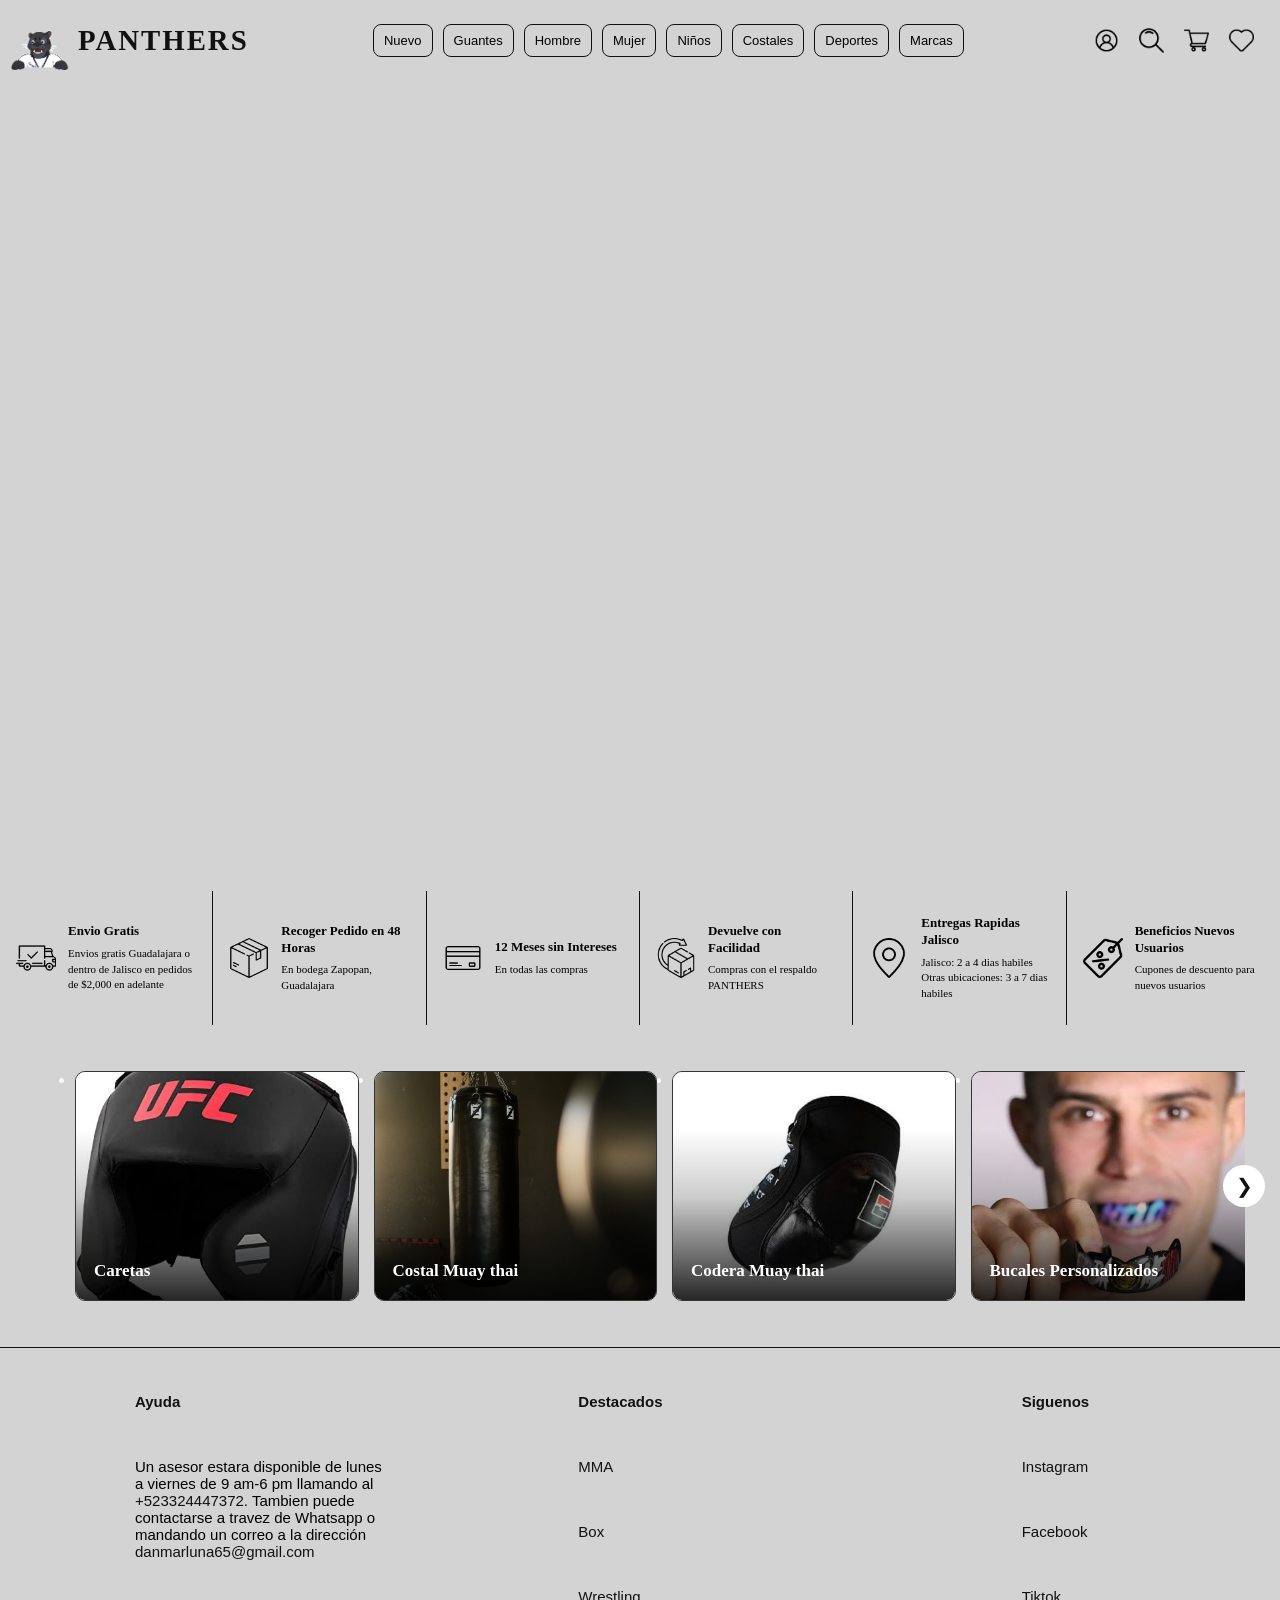
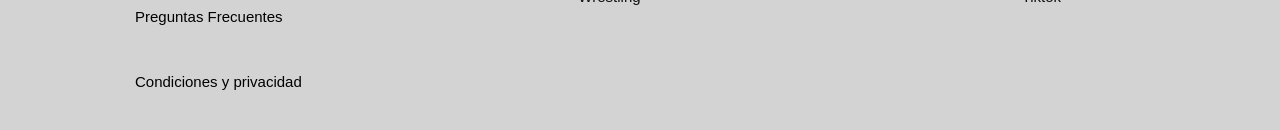
==== Pagina_productos_mma/html/index.html @ 8b755ffd "Una pagina ya construida, donde se promocionan productos de artes marciales mixtas, hasta el momento" ====
<!DOCTYPE html>
<html lang="es">
<head>
    <meta charset="UTF-8">
    <meta name="viewport" content="width=device-width, initial-scale=1.0">
    <title>PANTHERS</title>
    <link rel="stylesheet" href="../css/global.css">
    <link rel="icon" type="image/png" href="../assets/iconos/pantera.png">
    <script src="../script/app.js" defer></script>
    <script src="../script/productos.js" defer></script>
</head>
<body>
    <!--==Header==-->
    <header class="header">
        <nav class="navbar">
            <div class="navbar_principal">
                <img class="navbar_logo" src="../assets/iconos/icon-pantera.png" alt="Panteras" width="60px" height="60px">
                <a href="index.html" class="navbar_titulo">
                    PANTHERS
                </a>
            </div>
            <div class="navbar_categorias">
                <button class="navbar_categoria">
                    Nuevo
                </button>
                <button class="navbar_categoria">
                    Guantes
                </button>
                <button class="navbar_categoria">
                    Hombre
                </button>
                <button class="navbar_categoria">
                    Mujer
                </button>
                <button class="navbar_categoria">
                    Niños
                </button>
                <button class="navbar_categoria">
                    Costales
                </button>
                <button class="navbar_categoria">
                    Deportes
                </button>
                <button class="navbar_categoria">
                    Marcas
                </button>
            </div>
            <div class="navbar_derecha">
                <button class="navbar_button">
                    <img src="../assets/iconos/avatar.png" alt="cuenta" width="30px" height="30px">
                </button>
                <button class="navbar_button">
                    <img src="../assets/iconos/buscar.png" alt="buscar" width="30px" height="30px">
                </button>
                <button class="navbar_button">
                    <img src="../assets/iconos/carrito-de-compras.png" alt="carrito" width="30px" height="30px">
                </button>
                <button class="navbar_button">
                    <img src="../assets/iconos/favorito.png" alt="favorito" width="30px" height="30px">
                </button>
            </div>
        </nav>
    </header>
    <!--==Main==-->
    <main>
        <div class="hero">
            <video autoplay loop muted playsinline width="100%" class="hero_video">
            <source src="../assets/videos/inicio.mp4" type="video/mp4">
            Tu navegador no soporta el video
            </video>
        </div>
        <section class="barra_beneficios">
            <ul class="lista_beneficios">
                <li class="beneficio">
                    <img class="beneficio_icono" src="../assets/iconos/enviado.png" alt="Envio gratis" width="40px" height="40px">
                    <div>
                        <h3>
                            Envio Gratis
                        </h3>
                        <p>
                            Envios gratis Guadalajara o dentro de Jalisco en pedidos de $2,000 en adelante
                        </p>
                    </div>
                </li>
                <li class="beneficio">
                    <img class="beneficio_icono" src="../assets/iconos/caja.png" alt="Recoger" width="40px" height="40px">
                    <div>
                        <h3>
                            Recoger Pedido en 48 Horas
                        </h3>
                        <p>
                            En bodega Zapopan, Guadalajara
                        </p>
                    </div>
                </li>
                <li class="beneficio">
                    <img class="beneficio_icono" src="../assets/iconos/tarjeta-de-credito.png" alt="Meses sin intereses" width="40px" height="40px">
                    <div>
                        <h3>
                            12 Meses sin Intereses
                        </h3>
                        <p>
                            En todas las compras
                        </p>
                    </div>
                </li>
                <li class="beneficio">
                    <img class="beneficio_icono" src="../assets/iconos/devolver.png" alt="Devolver" width="40px" height="40px">
                    <div>
                        <h3>
                            Devuelve con Facilidad
                        </h3>
                        <p>
                            Compras con el respaldo PANTHERS
                        </p>
                    </div>
                </li>
                <li class="beneficio">
                    <img class="beneficio_icono" src="../assets/iconos/ubicacion.png" alt="Entregas en mexico" width="40px" height="40px">
                    <div>
                        <h3>
                            Entregas Rapidas Jalisco
                        </h3>
                        <p>
                            Jalisco: 2 a 4 dias habiles
                            <br>
                            Otras ubicaciones: 3 a 7 dias habiles
                        </p>
                    </div>
                </li>
                <li class="beneficio">
                    <img class="beneficio_icono" src="../assets/iconos/etiqueta.png" alt="Entregas en mexico" width="40px" height="40px">
                    <div>
                        <h3>
                            Beneficios Nuevos Usuarios
                        </h3>
                        <p>
                            Cupones de descuento para nuevos usuarios
                        </p>
                    </div>
                </li>
            </ul>
        </section>
        <section class="seccion_categorias">
            <div class="contenedor_categorias">
                <button
                class="flecha_carrusel flecha_izquierda"
                id="flechaIzquierda"
                aria-label="Ver categorías anteriores"
                type="button">
                &#10094;
                </button>
                <ul class="categorias" id="carruselCategorias">
                    <li class="categoria">
                        <a href="../html/productos.html?categoria=careta" class="tarjeta_categoria">
                            <img src="../assets/imagenes/careta-box.jpeg" alt="Caretas">
                            <div class="categoria_contenido">
                                <h4>Caretas</h4>
                            </div>
                            <span class="flecha_categoria">-></span>
                        </a>
                    </li>
                    <li class="categoria">
                        <a href="../html/productos.html?categoria=costal" class="tarjeta_categoria">
                            <img src="../assets/imagenes/costal-presentacion.jpg" alt="Costal Pesado">
                            <div class="categoria_contenido">
                                <h4>Costal Muay thai</h4>
                            </div>
                            <span class="flecha_categoria">-></span>
                        </a>
                    </li>
                    <li class="categoria">
                        <a href="../html/productos.html?categoria=muay_thai" class="tarjeta_categoria">
                            <img src="../assets/imagenes/codera-thai.jpeg" alt="Codera">
                            <div class="categoria_contenido">
                                <h4>Codera Muay thai</h4>
                            </div>
                            <span class="flecha_categoria">-></span>
                        </a>
                    </li>
                    <li class="categoria">
                        <a href="../html/productos.html?categoria=bucal" class="tarjeta_categoria">
                            <img src="../assets/imagenes/bucal-perso.jpeg" alt="Bucales">
                            <div class="categoria_contenido">
                                <h4>Bucales Personalizados</h4>
                            </div>
                            <span class="flecha_categoria">-></span>
                        </a>
                    </li>
                    <li class="categoria">
                        <a href="../html/productos.html?categoria=costal" class="tarjeta_categoria">
                            <img src="../assets/imagenes/costal-gota.jpeg" alt="Costal Box">
                            <div class="categoria_contenido">
                                <h4>Costal Boxeo</h4>
                            </div>
                            <span class="flecha_categoria">-></span>
                        </a>
                    </li>
                    <li class="categoria">
                        <a href="../html/productos.html?categoria=espinilleras" class="tarjeta_categoria">
                            <img src="../assets/imagenes/espinillera-mma.jpeg" alt="Espinillera mma">
                            <div class="categoria_contenido">
                                <h4>Espinilleras MMA</h4>
                            </div>
                            <span class="flecha_categoria">-></span>
                        </a>
                    </li>
                    <li class="categoria">
                        <a href="../html/productos.html?categoria=guante_mma" class="tarjeta_categoria">
                            <img src="../assets/imagenes/guante-mma.jpeg" alt="Guante mma Sparring">
                            <div class="categoria_contenido">
                                <h4>Guantes MMA Sparring</h4>
                            </div>
                            <span class="flecha_categoria">-></span>
                        </a>
                    </li>
                    <li class="categoria">
                        <a href="../html/productos.html?categoria=wrestling" class="tarjeta_categoria">
                            <img src="../assets/imagenes/muñeco-lucha.jpeg" alt="Muñeco wrestling">
                            <div class="categoria_contenido">
                                <h4>Wrestling</h4>
                            </div>
                            <span class="flecha_categoria">-></span>
                        </a>
                    </li>
                    <li class="categoria">
                        <a href="../html/productos.html?categoria=guante_box" class="tarjeta_categoria">
                            <img src="../assets/imagenes/guante-box.jpeg" alt="Guante Kickboxing">
                            <div class="categoria_contenido">
                                <h4>Guante Boxeo</h4>
                            </div>
                            <span class="flecha_categoria">-></span>
                        </a>
                    </li>
                    <li class="categoria">
                        <a href="../html/productos.html?categoria=espinilleras" class="tarjeta_categoria">
                            <img src="../assets/imagenes/espinillera-thai.jpeg" alt="Espinillera Muay thai">
                            <div class="categoria_contenido">
                                <h4>Espinillera Muay thai</h4>
                            </div>
                            <span class="flecha_categoria">-></span>
                        </a>
                    </li>
                </ul>
                <button
                class="flecha_carrusel flecha_derecha"
                id="flechaDerecha"
                aria-label="Ver siguientes categorías"
                type="button">
                &#10095;
                </button>
            </div>
        </section>
    </main>
    <footer>
        <div class="footer">
            <div class="footer__columna">
            <h4>Ayuda</h4>
                <p>
                    Un asesor estara disponible de lunes a viernes de 9 am-6 pm llamando al
                    <a href="https://wa.me/+523324447372" target="_blank">+523324447372.</a> Tambien puede contactarse a travez de Whatsapp o mandando un correo a la dirección
                    <a href="mailto:danmarluna65@gmail.com" target="_blank">danmarluna65@gmail.com</a>
                </p>
                <p>
                    Preguntas Frecuentes
                </p>
                <p>
                    Condiciones y privacidad
                </p>
            </div>
            <div class="footer__columna">
            <h4>Destacados</h4>
                <p>
                    <a href="productos.html">
                    MMA
                    </a>
                </p>
                <p>
                    <a href="productos.html">
                    Box
                    </a>
                </p>
                <p>
                    <a href="productos.html">
                    Wrestling
                    </a>
                </p>
            </div>
            <div class="footer__columna">
            <h4>Siguenos</h4>
                <p>
                    <a href="#">
                    Instagram
                    </a>
                </p>
                <p>
                    <a href="#">
                    Facebook
                    </a>
                </p>
                <p>
                    <a href="#">
                    Tiktok
                    </a>
                </p>
            </div>
        </div>
    </footer>
</body>
</html>
---- Pagina_productos_mma/css/global.css ----
@import url(footer.css);
@import url(hero.css);
@import url(navbar.css);
@import url(productos.css);
@import url(variables.css);
@import url(styles.css);
@import url(responsive.css);
@import url(catalago.css);
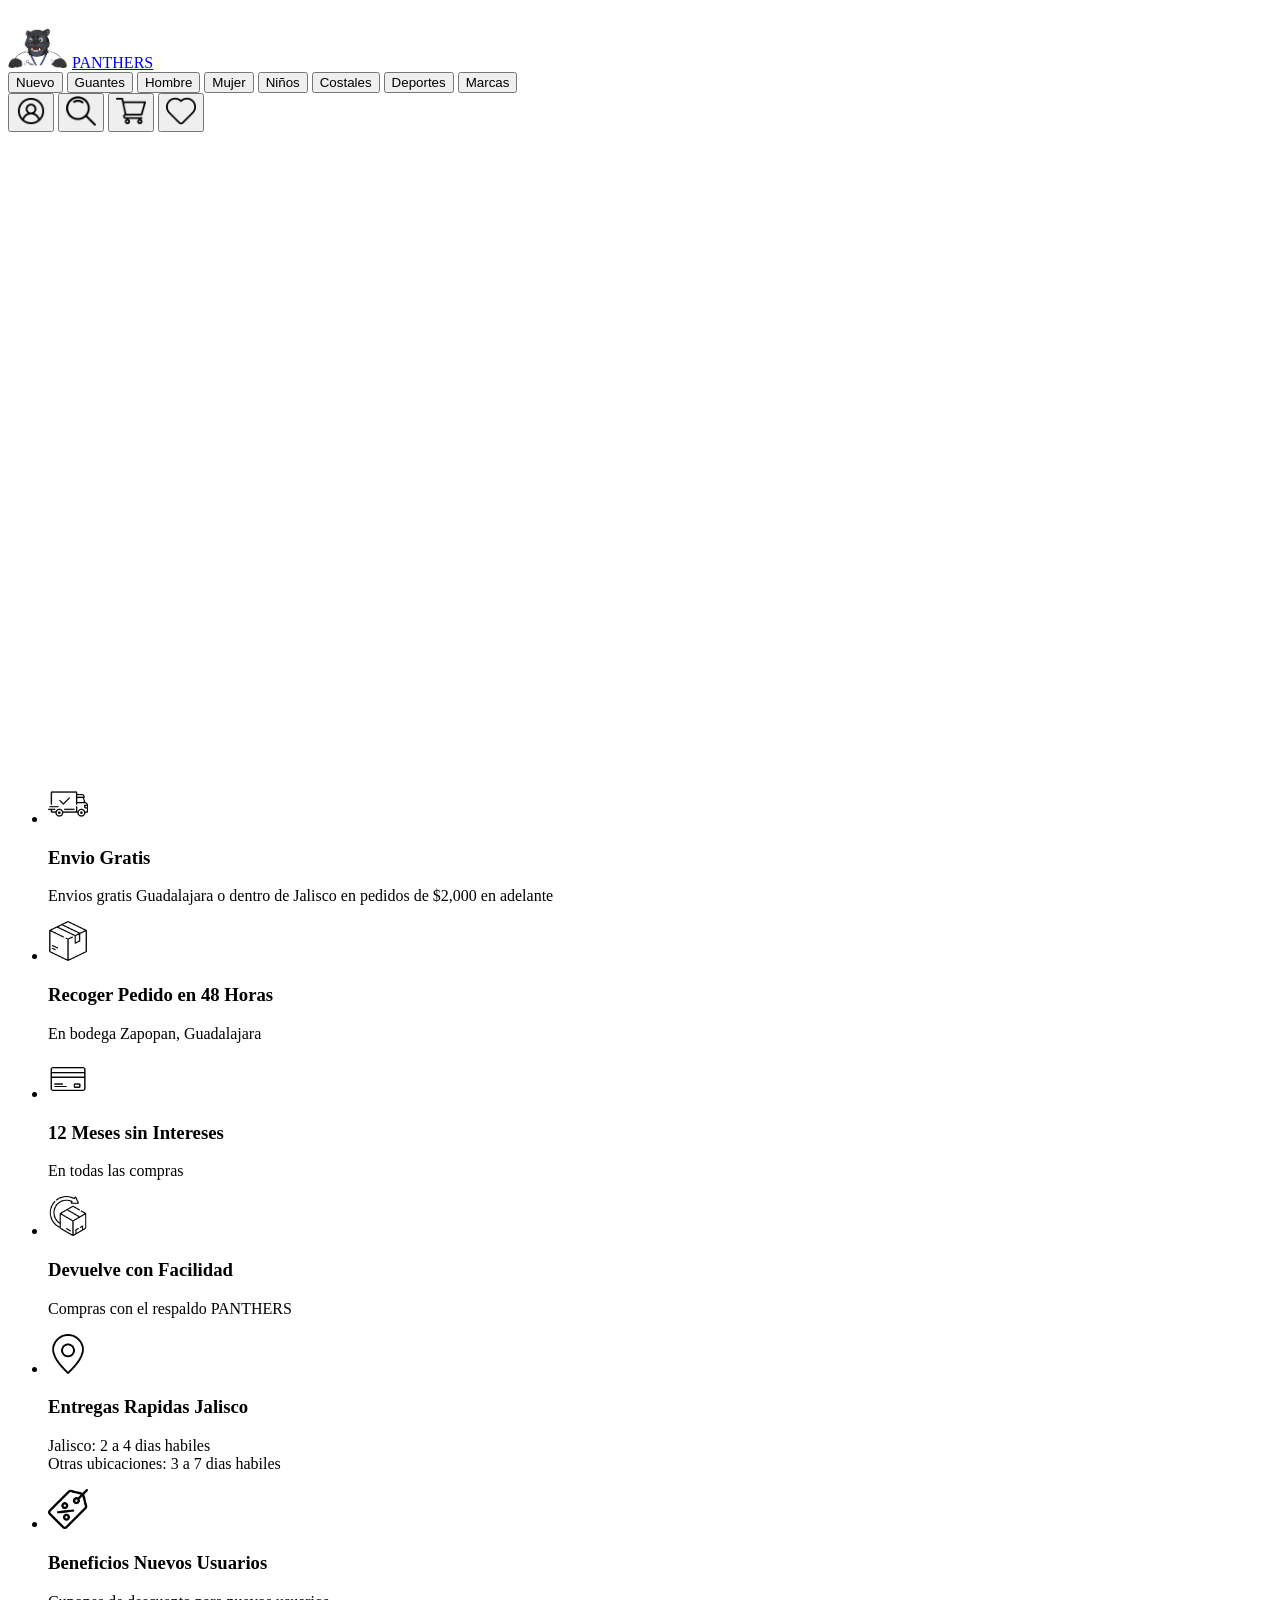
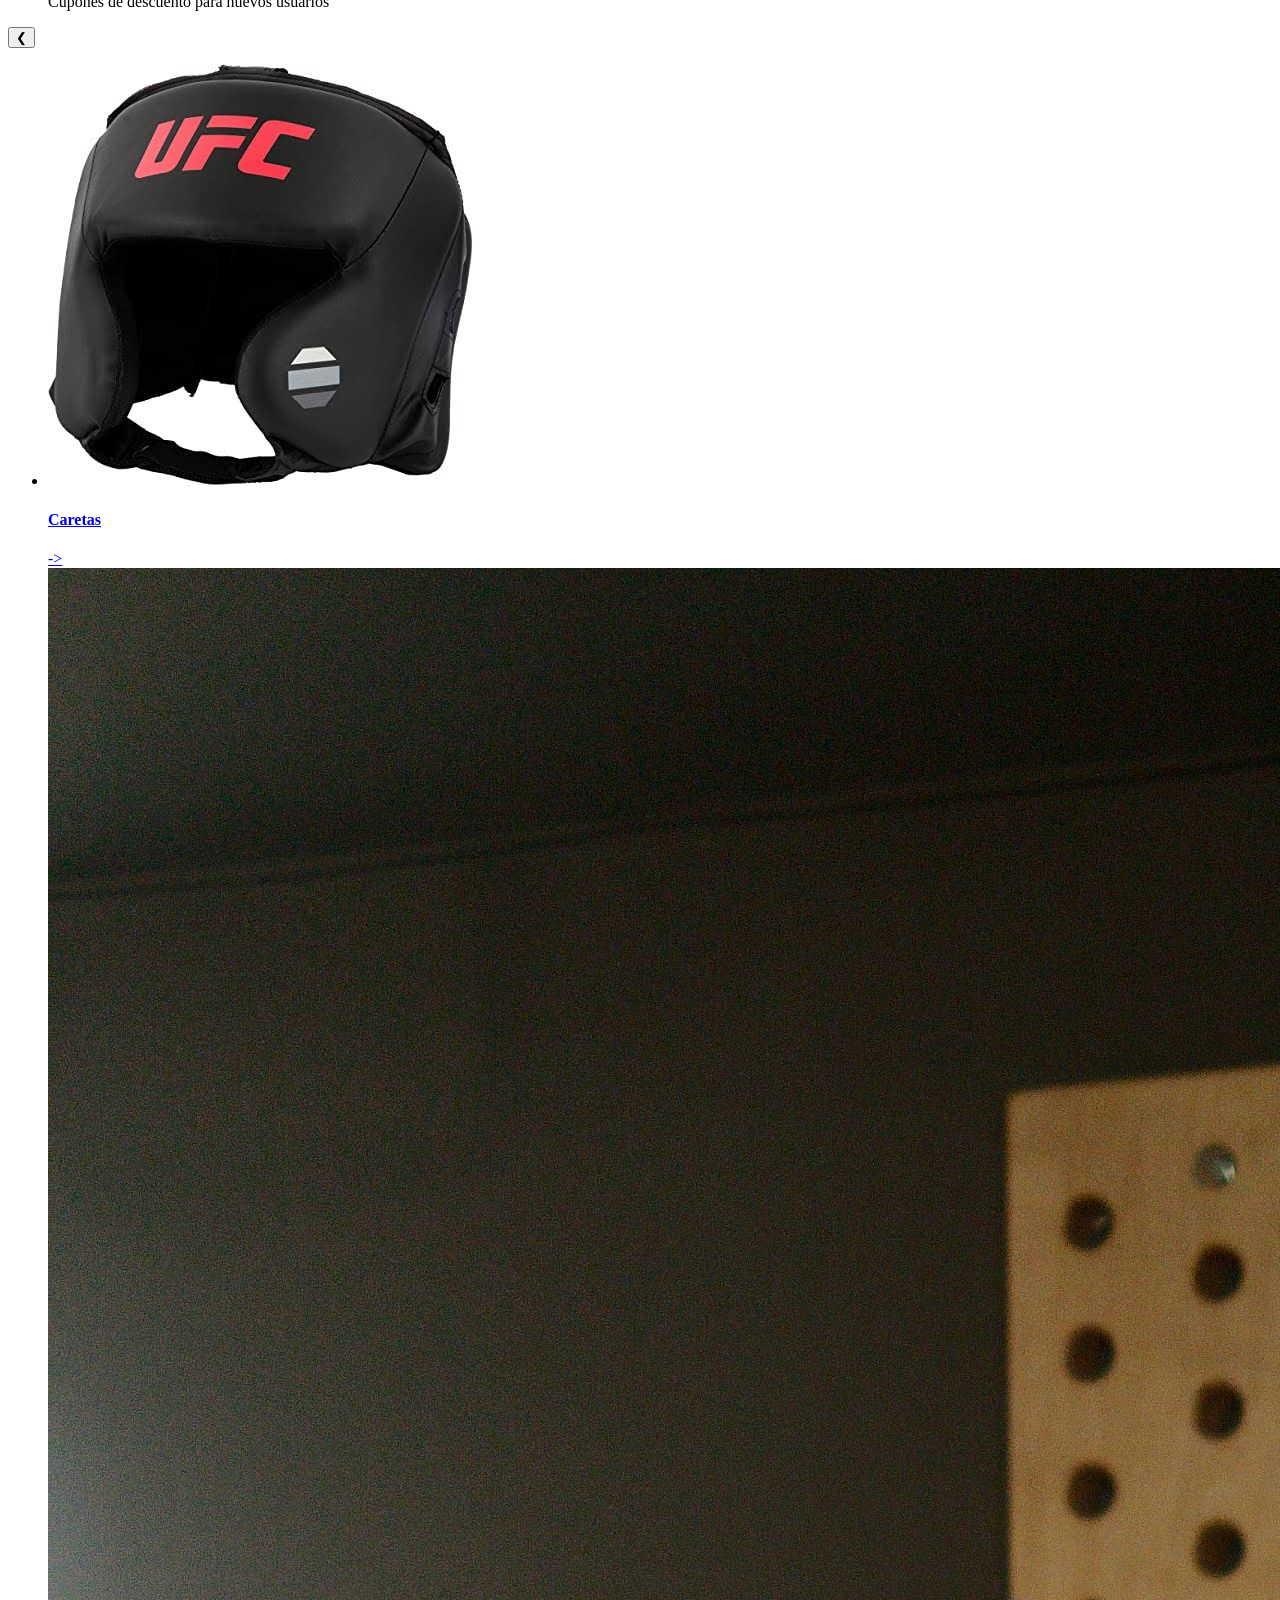
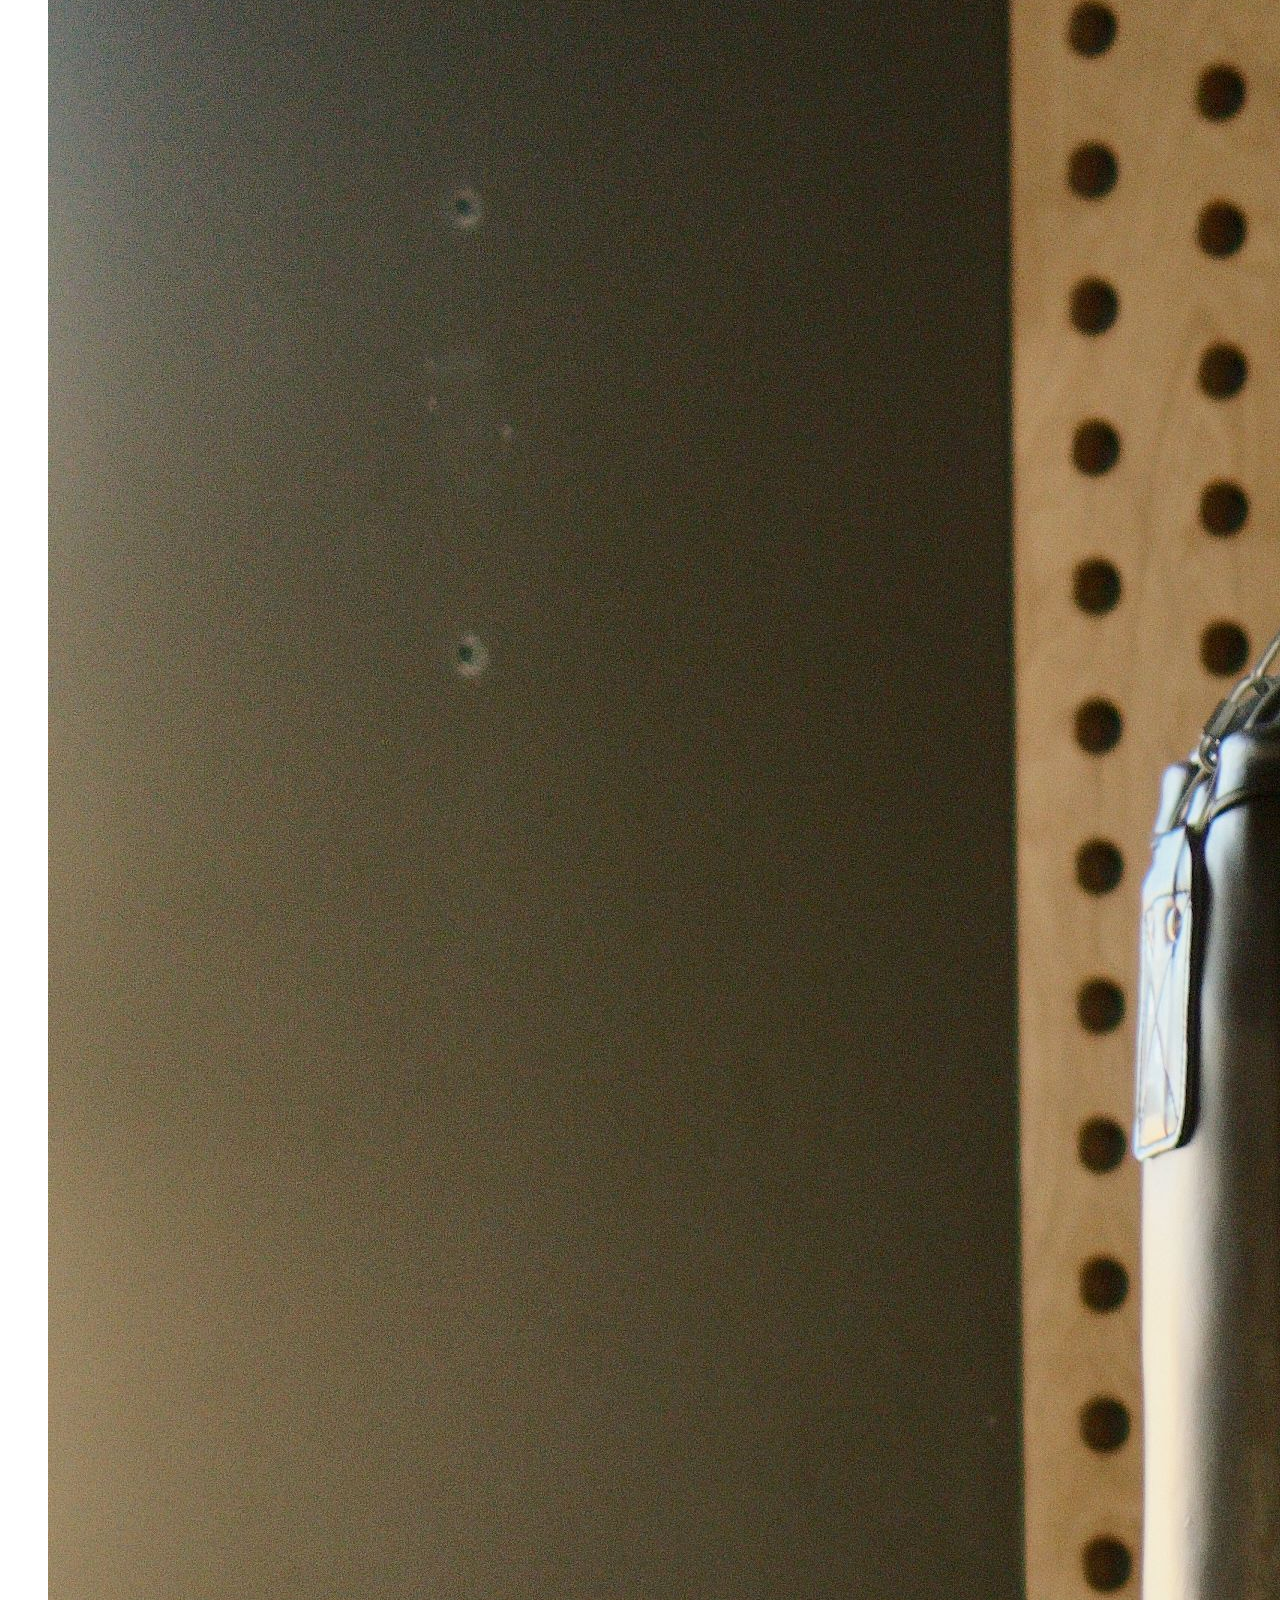
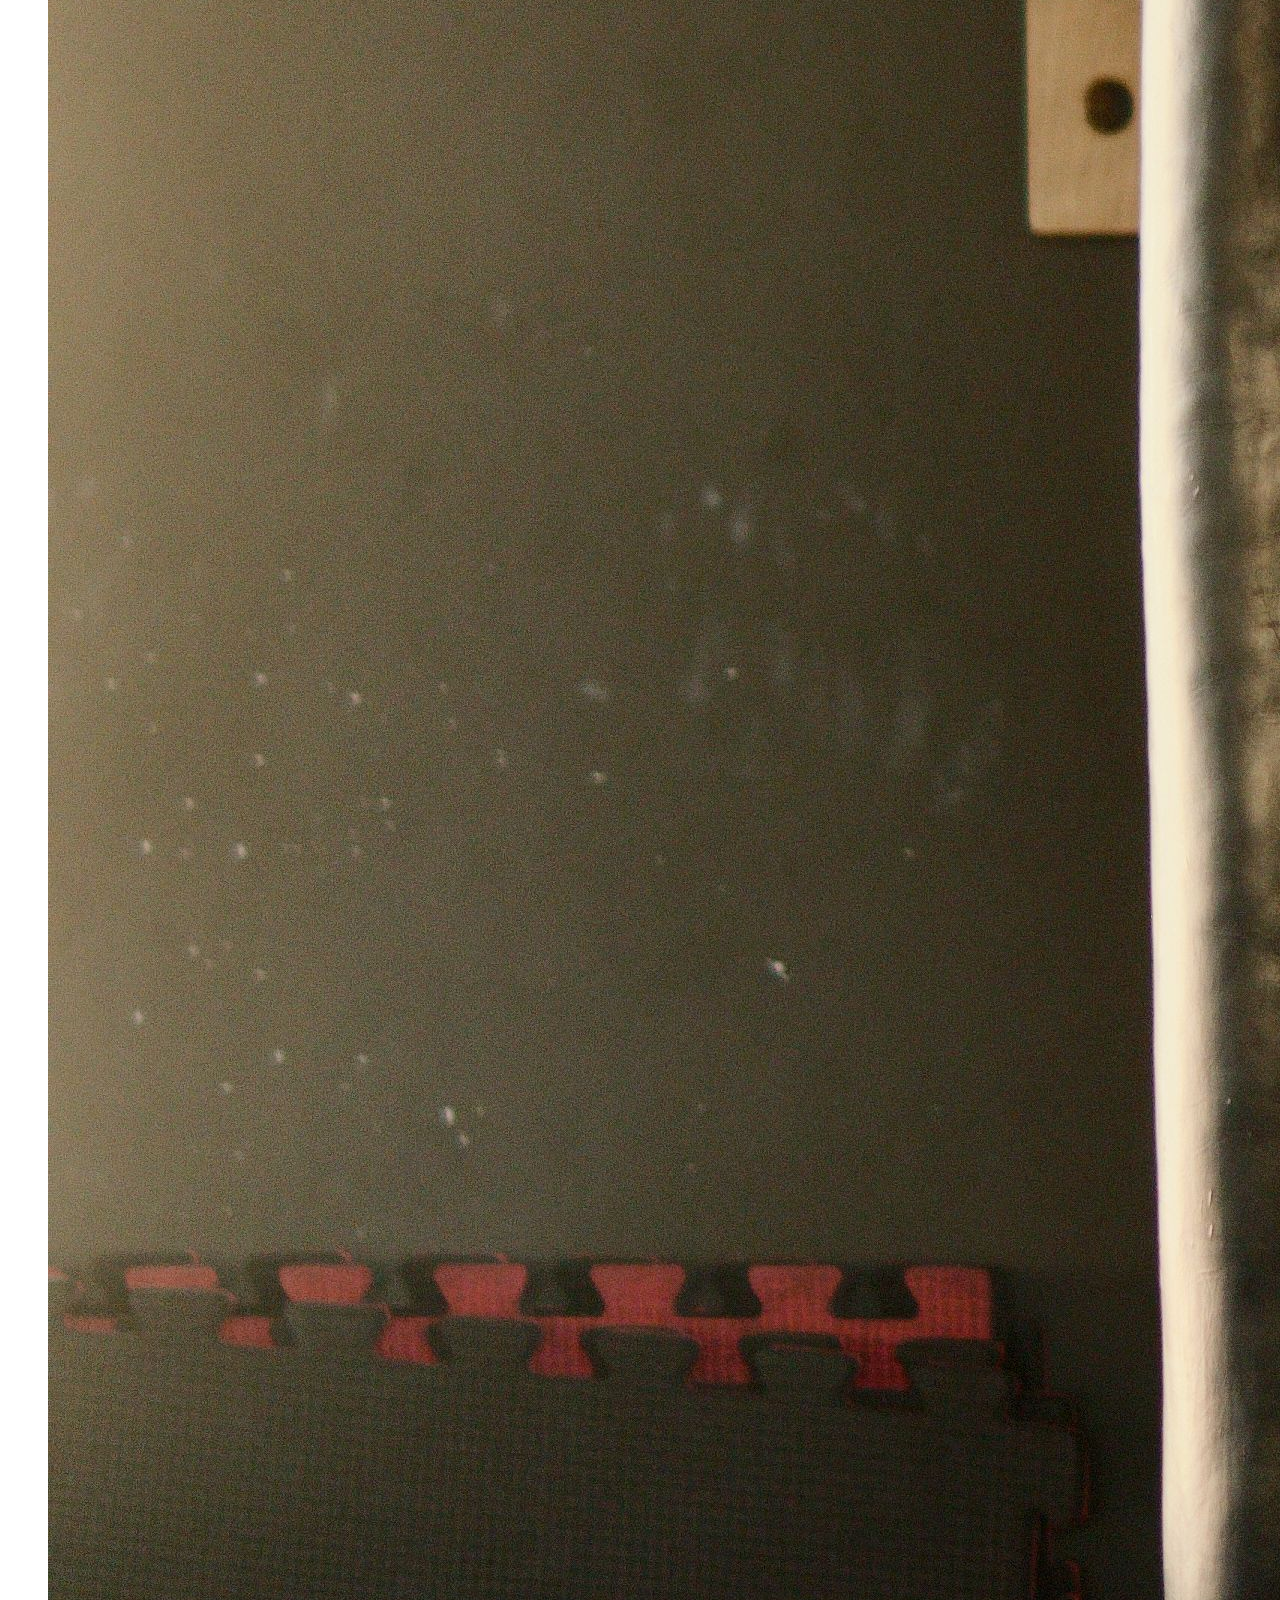
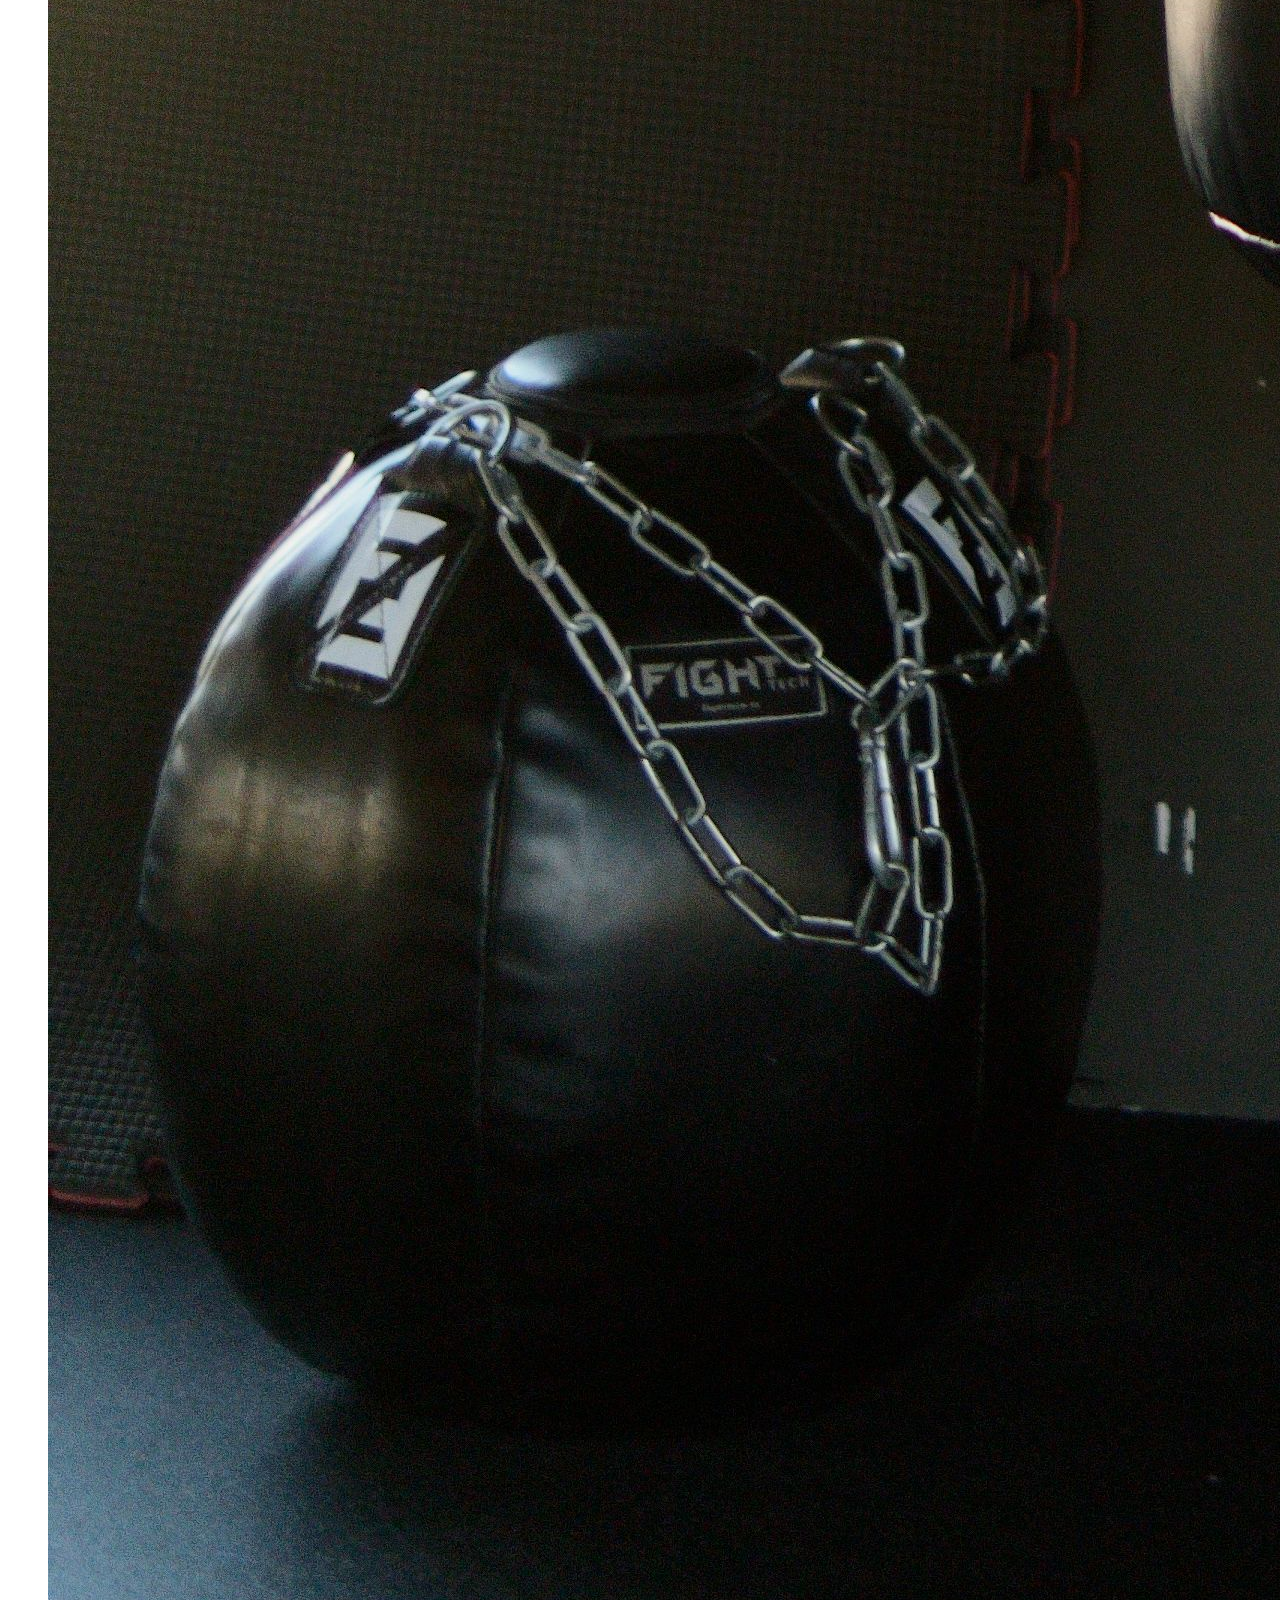
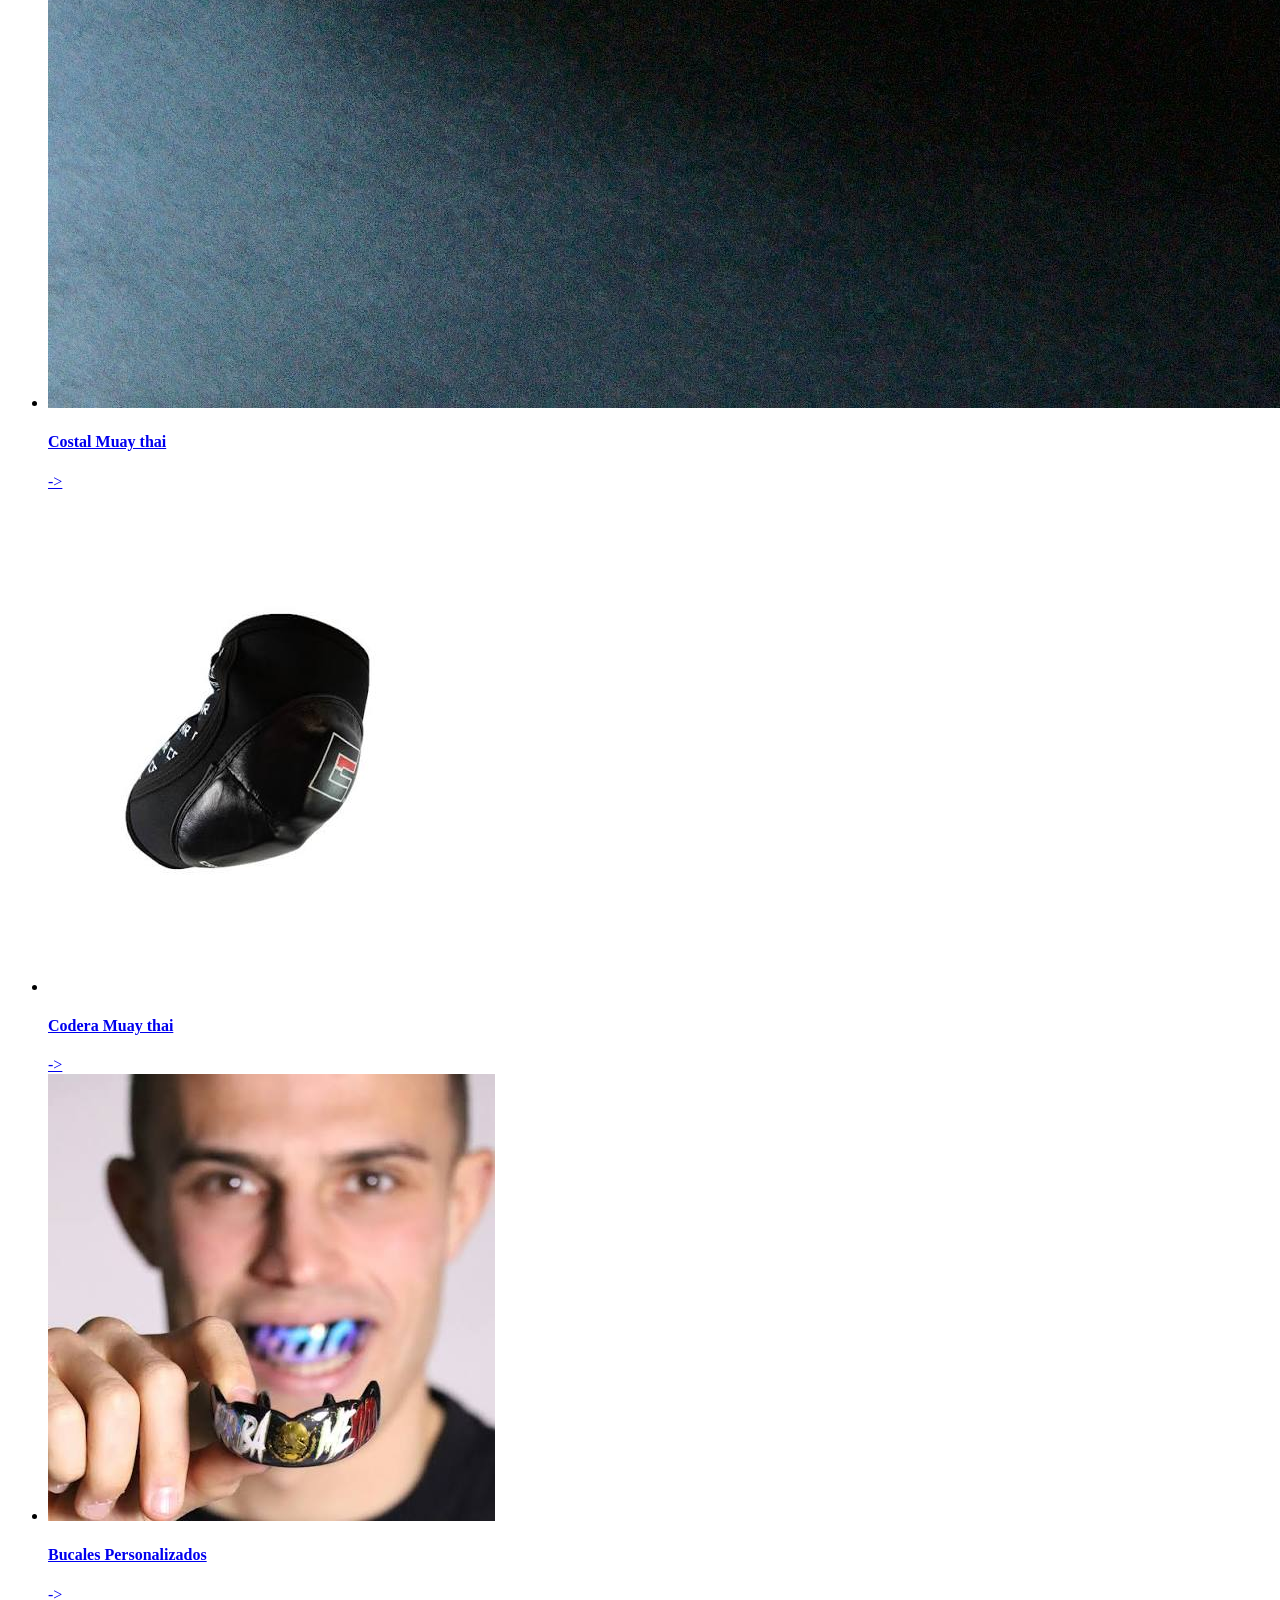
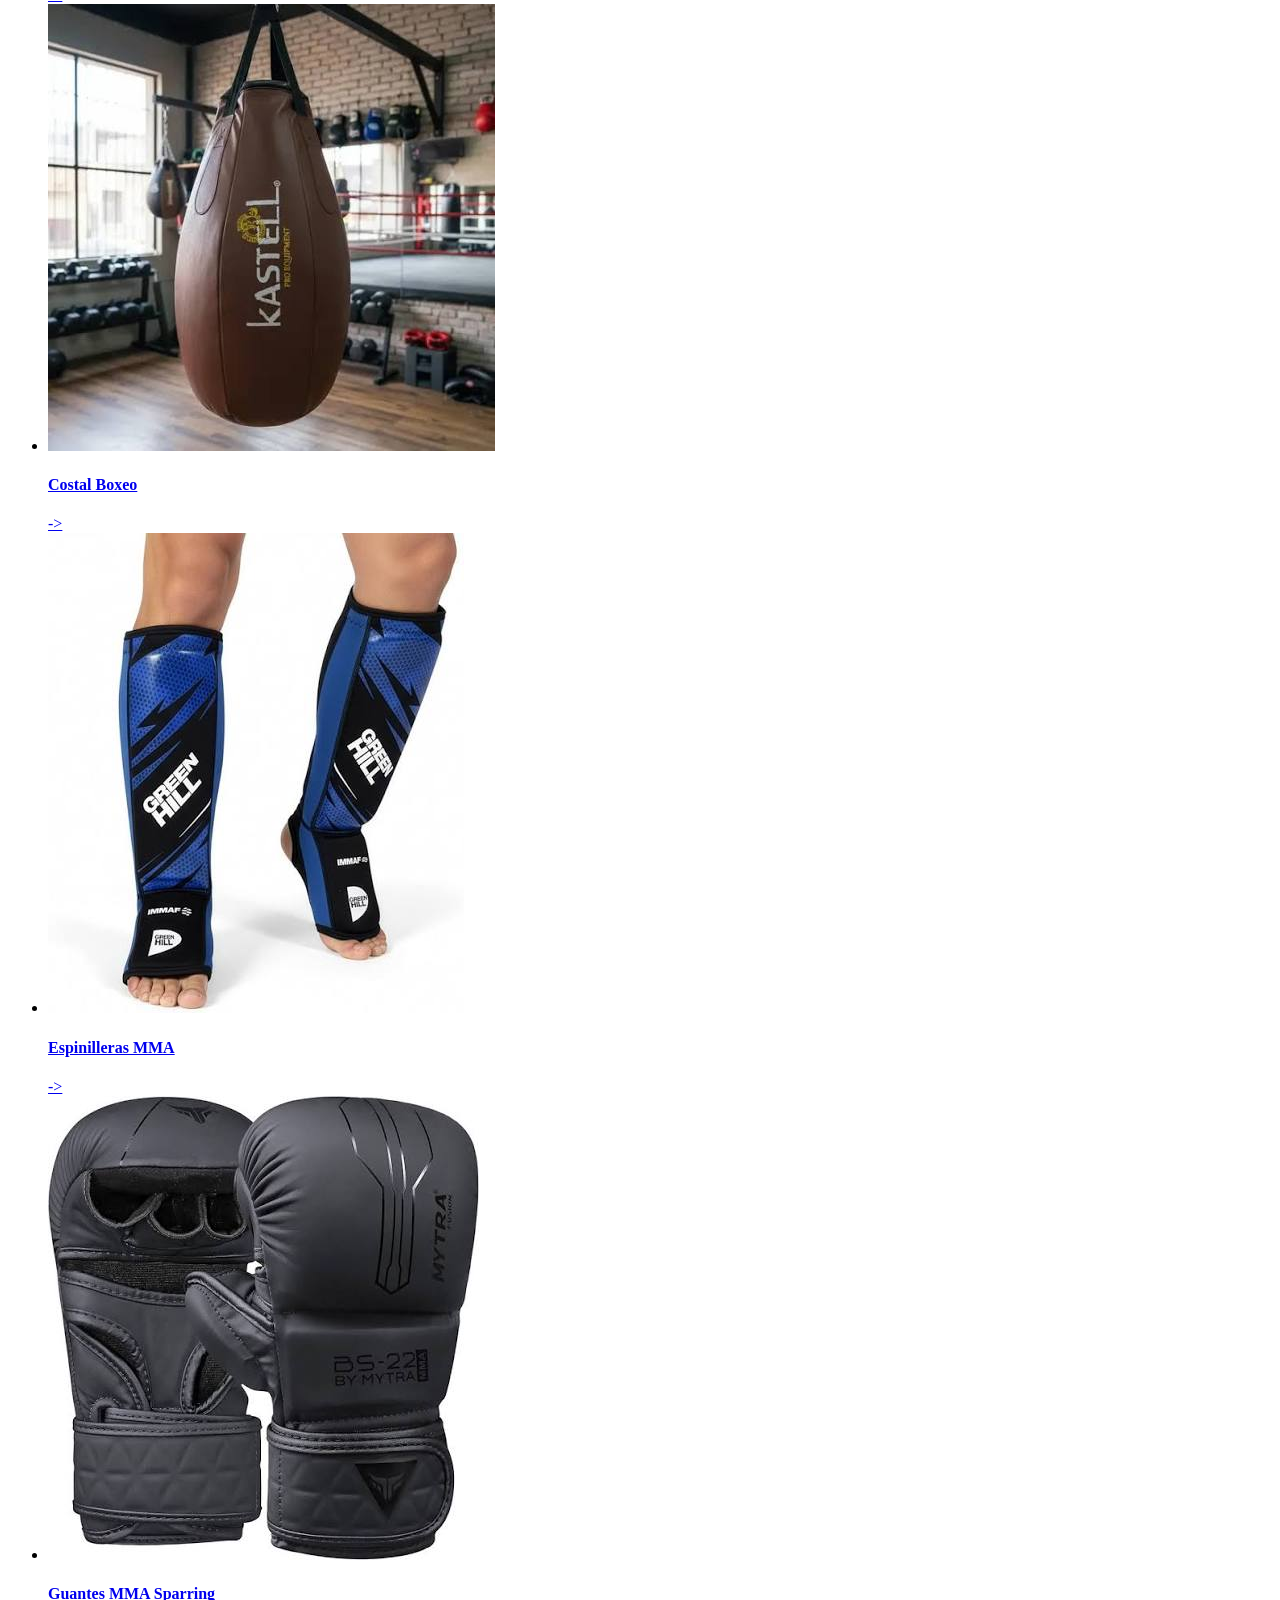
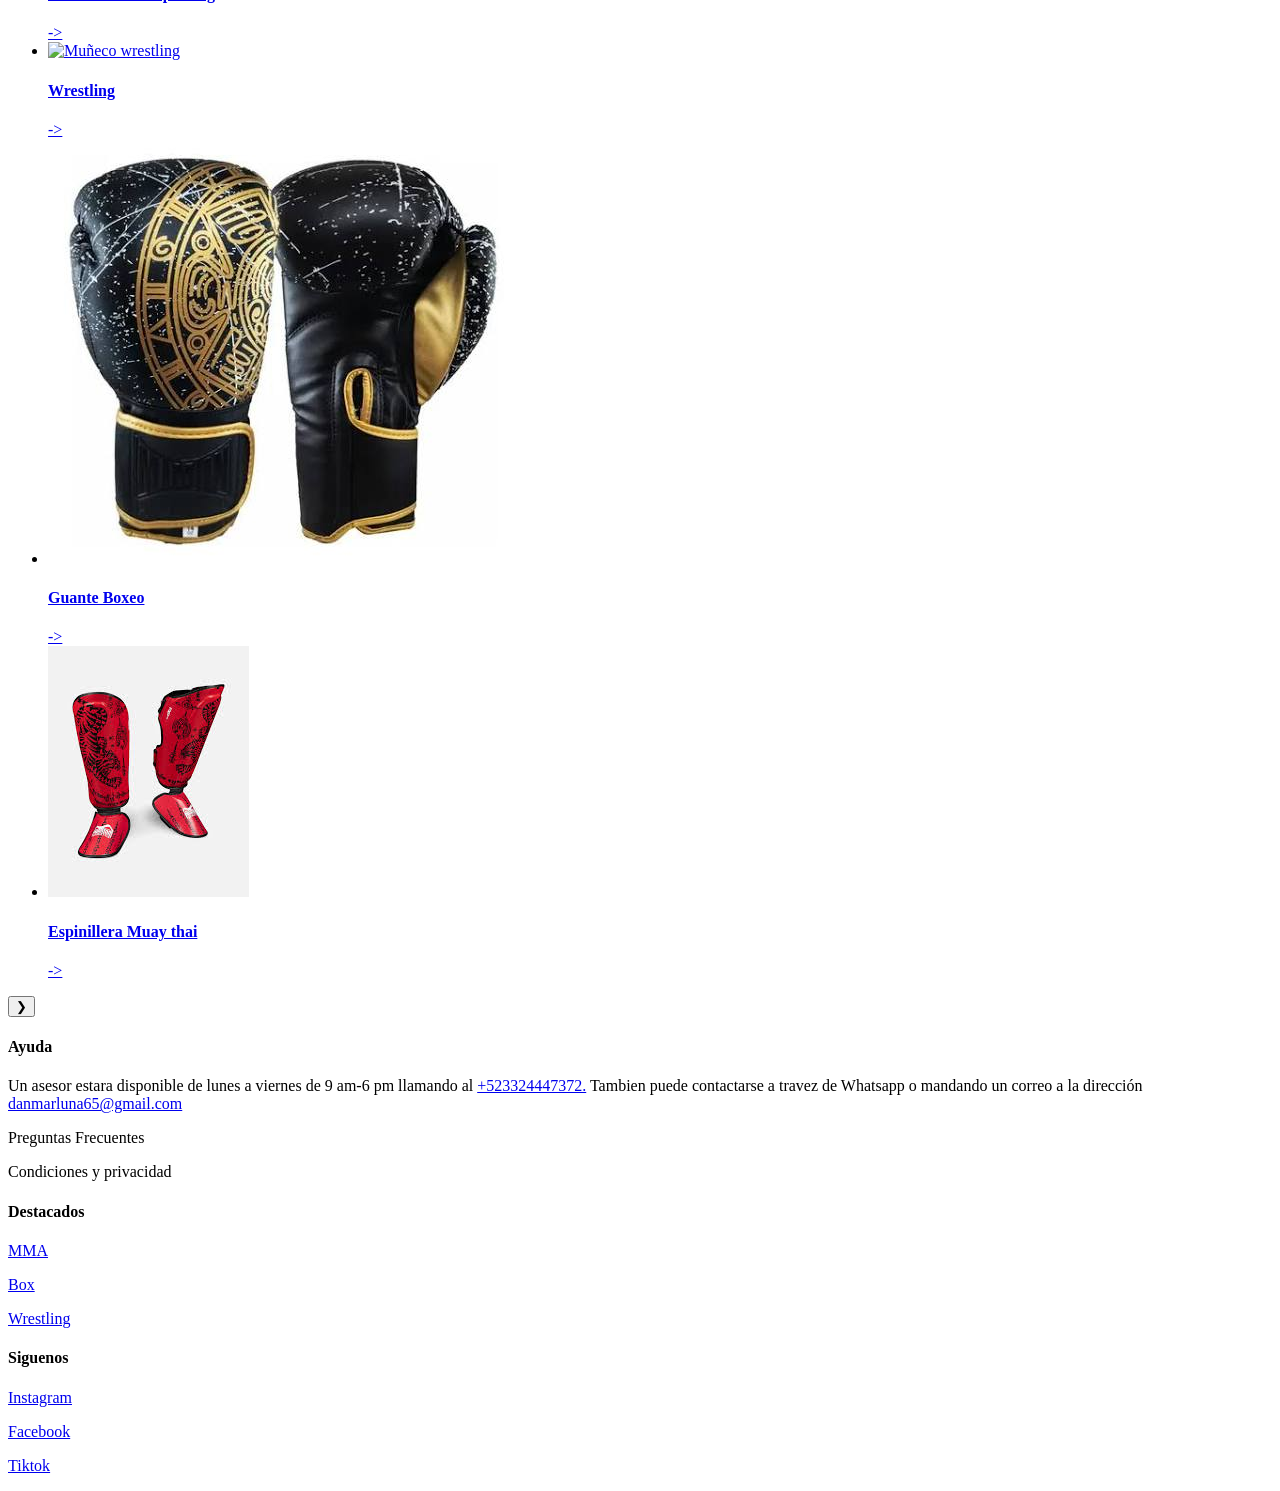
==== commit e20b1db1: "Se migraron todos los archivos de css al tailwind, reconstruyo los script para que funcionen bien. S" ====
--- a/Pagina_productos_mma/html/index.html
+++ b/Pagina_productos_mma/html/index.html
@@ -4,246 +4,338 @@
     <meta charset="UTF-8">
     <meta name="viewport" content="width=device-width, initial-scale=1.0">
     <title>PANTHERS</title>
-    <link rel="stylesheet" href="../css/global.css">
     <link rel="icon" type="image/png" href="../assets/iconos/pantera.png">
-    <script src="../script/app.js" defer></script>
-    <script src="../script/productos.js" defer></script>
+    <script>
+    tailwind.config = {
+        theme: {
+            extend: {
+                colors: {
+                    panther: {
+                        black: "#111111",
+                        gray: "#D3D3D3",
+                        white: "#F8F8F8"
+                    }
+                }
+            }
+        }
+    };
+</script>
+<script src="https://cdn.tailwindcss.com"></script>
+<script src="../script/app.js" defer></script>
+<script src="../script/productos.js" defer></script>
 </head>
-<body>
+<body class="m-0 bg-panther-gray p-0 font-sans text-panther-black">
     <!--==Header==-->
-    <header class="header">
-        <nav class="navbar">
-            <div class="navbar_principal">
-                <img class="navbar_logo" src="../assets/iconos/icon-pantera.png" alt="Panteras" width="60px" height="60px">
-                <a href="index.html" class="navbar_titulo">
+    <header class="fixed left-0 top-0 z-[1000] w-full bg-panther-gray">
+        <nav class="grid h-20 w-full grid-cols-[auto_1fr_auto] items-center gap-4 px-[10px]
+                    max-[650px]:h-auto max-[650px]:min-h-0
+                    max-[650px]:grid-cols-[minmax(0,1fr)_auto]
+                    max-[650px]:grid-rows-[auto_auto]
+                    max-[650px]:gap-2
+                    max-[650px]:px-3 max-[650px]:pb-[10px] max-[650px]:pt-2">
+    <!--==Logo==-->
+            <div class="flex shrink-0 items-center gap-2
+                        max-[650px]:col-start-1 max-[650px]:row-start-1
+                        max-[650px]:min-w-0 max-[650px]:gap-1.5">
+                <img class="block h-[60px] w-[60px] object-contain
+                            max-[650px]:h-9 max-[650px]:w-9"
+                            src="../assets/iconos/icon-pantera.png"
+                            alt="Panteras"
+                            width="60px"
+                            height="60px">
+                <a href="index.html"
+                class="rounded-lg text-[1.8rem] font-semibold tracking-[2px]
+                        text-panther-black no-underline
+                        max-[650px]:text-[1.15rem] max-[650px]:tracking-[1px]"
+                >
                     PANTHERS
                 </a>
             </div>
-            <div class="navbar_categorias">
-                <button class="navbar_categoria">
+    <!--==Categorias Navbar==-->
+            <div class="flex min-w-0 flex-1 items-center justify-center gap-[10px] px-1.5
+                        max-[650px]:col-span-2 max-[650px]:col-start-1
+                        max-[650px]:row-start-2
+                        max-[650px]:w-full max-[650px]:justify-start
+                        max-[650px]:gap-2
+                        max-[650px]:overflow-x-auto
+                        max-[650px]:overflow-y-hidden
+                        max-[650px]:py-1">
+                <button class="shrink-0 cursor-pointer whitespace-nowrap rounded-lg border border-panther-black bg-transparent px-[10px] py-2 text-[13px] hover:scale-110 hover:text-panther-white max-[650px]:px-[10px] max-[650px]:py-[7px] max-[650px]:text-xs max-[650px]:hover:scale-100">
                     Nuevo
                 </button>
-                <button class="navbar_categoria">
+                <button class="shrink-0 cursor-pointer whitespace-nowrap rounded-lg border border-panther-black bg-transparent px-[10px] py-2 text-[13px] hover:scale-110 hover:text-panther-white max-[650px]:px-[10px] max-[650px]:py-[7px] max-[650px]:text-xs max-[650px]:hover:scale-100">
                     Guantes
                 </button>
-                <button class="navbar_categoria">
+                <button class="shrink-0 cursor-pointer whitespace-nowrap rounded-lg border border-panther-black bg-transparent px-[10px] py-2 text-[13px] hover:scale-110 hover:text-panther-white max-[650px]:px-[10px] max-[650px]:py-[7px] max-[650px]:text-xs max-[650px]:hover:scale-100">
                     Hombre
                 </button>
-                <button class="navbar_categoria">
+                <button class="shrink-0 cursor-pointer whitespace-nowrap rounded-lg border border-panther-black bg-transparent px-[10px] py-2 text-[13px] hover:scale-110 hover:text-panther-white max-[650px]:px-[10px] max-[650px]:py-[7px] max-[650px]:text-xs max-[650px]:hover:scale-100">
                     Mujer
                 </button>
-                <button class="navbar_categoria">
+                <button class="shrink-0 cursor-pointer whitespace-nowrap rounded-lg border border-panther-black bg-transparent px-[10px] py-2 text-[13px] hover:scale-110 hover:text-panther-white max-[650px]:px-[10px] max-[650px]:py-[7px] max-[650px]:text-xs max-[650px]:hover:scale-100">
                     Niños
                 </button>
-                <button class="navbar_categoria">
+                <button class="shrink-0 cursor-pointer whitespace-nowrap rounded-lg border border-panther-black bg-transparent px-[10px] py-2 text-[13px] hover:scale-110 hover:text-panther-white max-[650px]:px-[10px] max-[650px]:py-[7px] max-[650px]:text-xs max-[650px]:hover:scale-100">
                     Costales
                 </button>
-                <button class="navbar_categoria">
+                <button class="shrink-0 cursor-pointer whitespace-nowrap rounded-lg border border-panther-black bg-transparent px-[10px] py-2 text-[13px] hover:scale-110 hover:text-panther-white max-[650px]:px-[10px] max-[650px]:py-[7px] max-[650px]:text-xs max-[650px]:hover:scale-100">
                     Deportes
                 </button>
-                <button class="navbar_categoria">
+                <button class="shrink-0 cursor-pointer whitespace-nowrap rounded-lg border border-panther-black bg-transparent px-[10px] py-2 text-[13px] hover:scale-110 hover:text-panther-white max-[650px]:px-[10px] max-[650px]:py-[7px] max-[650px]:text-xs max-[650px]:hover:scale-100">
                     Marcas
                 </button>
             </div>
-            <div class="navbar_derecha">
-                <button class="navbar_button">
-                    <img src="../assets/iconos/avatar.png" alt="cuenta" width="30px" height="30px">
-                </button>
-                <button class="navbar_button">
-                    <img src="../assets/iconos/buscar.png" alt="buscar" width="30px" height="30px">
-                </button>
-                <button class="navbar_button">
-                    <img src="../assets/iconos/carrito-de-compras.png" alt="carrito" width="30px" height="30px">
-                </button>
-                <button class="navbar_button">
-                    <img src="../assets/iconos/favorito.png" alt="favorito" width="30px" height="30px">
+    <!--==Iconos Derecha==-->
+            <div class="mr-[10px] flex shrink-0 items-center gap-2
+                        max-[650px]:col-start-2 max-[650px]:row-start-1
+                        max-[650px]:mr-0 max-[650px]:gap-0.5">
+                <button class="flex cursor-pointer items-center justify-center rounded-lg bg-transparent p-1.5 hover:border hover:border-panther-black max-[650px]:p-[5px]">
+                    <img class="h-[25px] w-[25px] object-contain max-[650px]:h-5 max-[650px]:w-5"
+                        src="../assets/iconos/avatar.png" alt="cuenta" width="30px" height="30px">
+                </button>
+                <button class="flex cursor-pointer items-center justify-center rounded-lg bg-transparent p-1.5 hover:border hover:border-panther-black max-[650px]:p-[5px]">
+                    <img class="h-[25px] w-[25px] object-contain max-[650px]:h-5 max-[650px]:w-5" 
+                        src="../assets/iconos/buscar.png" alt="buscar" width="30px" height="30px">
+                </button>
+                <button class="flex cursor-pointer items-center justify-center rounded-lg bg-transparent p-1.5 hover:border hover:border-panther-black max-[650px]:p-[5px]">
+                    <img class="h-[25px] w-[25px] object-contain max-[650px]:h-5 max-[650px]:w-5"
+                    src="../assets/iconos/carrito-de-compras.png" alt="carrito" width="30px" height="30px">
+                </button>
+                <button class="flex cursor-pointer items-center justify-center rounded-lg bg-transparent p-1.5 hover:border hover:border-panther-black max-[650px]:p-[5px]">
+                    <img class="h-[25px] w-[25px] object-contain max-[650px]:h-5 max-[650px]:w-5"
+                    src="../assets/iconos/favorito.png" alt="favorito" width="30px" height="30px">
                 </button>
             </div>
         </nav>
     </header>
     <!--==Main==-->
     <main>
-        <div class="hero">
-            <video autoplay loop muted playsinline width="100%" class="hero_video">
+    <!--==Hero==-->
+        <section class="relative h-[99vh] w-full overflow-hidden">
+            <video autoplay loop muted playsinline width="100%" class="relative z-[1] h-full w-full object-cover">
             <source src="../assets/videos/inicio.mp4" type="video/mp4">
             Tu navegador no soporta el video
             </video>
-        </div>
-        <section class="barra_beneficios">
-            <ul class="lista_beneficios">
-                <li class="beneficio">
-                    <img class="beneficio_icono" src="../assets/iconos/enviado.png" alt="Envio gratis" width="40px" height="40px">
-                    <div>
-                        <h3>
+        </section>
+    <!--==Beneficios==-->
+        <section class="w-full overflow-hidden bg-panther-gray">
+            <ul class="m-0 grid list-none grid-cols-6 p-0 max-[1024px]:flex max-[1024px]:w-full">
+                <li class="hidden min-w-0 items-center gap-3 border-r border-panther-black px-4 py-6 last:border-r-0 min-[1025px]:flex">
+                    <img class="shrink-0" src="../assets/iconos/enviado.png" alt="Envio gratis" width="40px" height="40px">
+                    <div>
+                        <h3 class="mb-1.5 text-[13px] font-semibold leading-[1.3]">
                             Envio Gratis
                         </h3>
-                        <p>
+                        <p class="m-0 text-[11px] leading-[1.4]">
                             Envios gratis Guadalajara o dentro de Jalisco en pedidos de $2,000 en adelante
                         </p>
                     </div>
                 </li>
-                <li class="beneficio">
-                    <img class="beneficio_icono" src="../assets/iconos/caja.png" alt="Recoger" width="40px" height="40px">
-                    <div>
-                        <h3>
+                <li class="hidden min-w-0 items-center gap-3 border-r border-panther-black px-4 py-6 last:border-r-0 min-[1025px]:flex">
+                    <img class="shrink-0" src="../assets/iconos/caja.png" alt="Recoger" width="40px" height="40px">
+                    <div>
+                        <h3 class="mb-1.5 text-[13px] font-semibold leading-[1.3]">
                             Recoger Pedido en 48 Horas
                         </h3>
-                        <p>
+                        <p class="m-0 text-[11px] leading-[1.4]">
                             En bodega Zapopan, Guadalajara
                         </p>
                     </div>
                 </li>
-                <li class="beneficio">
-                    <img class="beneficio_icono" src="../assets/iconos/tarjeta-de-credito.png" alt="Meses sin intereses" width="40px" height="40px">
-                    <div>
-                        <h3>
+                <li class="hidden min-w-0 items-center gap-3 border-r border-panther-black px-4 py-6 last:border-r-0 min-[1025px]:flex">
+                    <img class="shrink-0" src="../assets/iconos/tarjeta-de-credito.png" alt="Meses sin intereses" width="40px" height="40px">
+                    <div>
+                        <h3 class="mb-1.5 text-[13px] font-semibold leading-[1.3]">
                             12 Meses sin Intereses
                         </h3>
-                        <p>
+                        <p class="m-0 text-[11px] leading-[1.4]">
                             En todas las compras
                         </p>
                     </div>
                 </li>
-                <li class="beneficio">
-                    <img class="beneficio_icono" src="../assets/iconos/devolver.png" alt="Devolver" width="40px" height="40px">
-                    <div>
-                        <h3>
+                <li class="hidden min-w-0 items-center gap-3 border-r border-panther-black px-4 py-6 last:border-r-0 min-[1025px]:flex">
+                    <img class="shrink-0" src="../assets/iconos/devolver.png" alt="Devolver" width="40px" height="40px">
+                    <div>
+                        <h3 class="mb-1.5 text-[13px] font-semibold leading-[1.3]">
                             Devuelve con Facilidad
                         </h3>
-                        <p>
+                        <p class="m-0 text-[11px] leading-[1.4]">
                             Compras con el respaldo PANTHERS
                         </p>
                     </div>
                 </li>
-                <li class="beneficio">
-                    <img class="beneficio_icono" src="../assets/iconos/ubicacion.png" alt="Entregas en mexico" width="40px" height="40px">
-                    <div>
-                        <h3>
+                <li class="hidden min-w-0 items-center gap-3 border-r border-panther-black px-4 py-6 last:border-r-0 min-[1025px]:flex">
+                    <img class="shrink-0" src="../assets/iconos/ubicacion.png" alt="Entregas en mexico" width="40px" height="40px">
+                    <div>
+                        <h3 class="mb-1.5 text-[13px] font-semibold leading-[1.3]">
                             Entregas Rapidas Jalisco
                         </h3>
-                        <p>
+                        <p class="m-0 text-[11px] leading-[1.4]">
                             Jalisco: 2 a 4 dias habiles
                             <br>
                             Otras ubicaciones: 3 a 7 dias habiles
                         </p>
                     </div>
                 </li>
-                <li class="beneficio">
-                    <img class="beneficio_icono" src="../assets/iconos/etiqueta.png" alt="Entregas en mexico" width="40px" height="40px">
-                    <div>
-                        <h3>
+                <li class="hidden min-w-0 items-center gap-3 border-r border-panther-black px-4 py-6 last:border-r-0 min-[1025px]:flex">
+                    <img class="shrink-0" src="../assets/iconos/etiqueta.png" alt="Entregas en mexico" width="40px" height="40px">
+                    <div>
+                        <h3 class="mb-1.5 text-[13px] font-semibold leading-[1.3]">
                             Beneficios Nuevos Usuarios
                         </h3>
-                        <p>
+                        <p class="m-0 text-[11px] leading-[1.4]">
                             Cupones de descuento para nuevos usuarios
                         </p>
                     </div>
                 </li>
             </ul>
         </section>
-        <section class="seccion_categorias">
-            <div class="contenedor_categorias">
+    <!--==Categorias==-->
+        <section class="bg-panther-gray px-[35px] py-[30px] text-panther-white
+                        max-[1024px]:p-[25px]
+                        max-[600px]:px-[18px] max-[600px]:py-5">
+            <div class="relative w-full">
                 <button
-                class="flecha_carrusel flecha_izquierda"
+                class="absolute -left-5 top-1/2 z-10 flex h-[42px] w-[42px] -translate-y-1/2 items-center justify-center rounded-full border-0 bg-white text-xl text-[#111] hover:bg-panther-gray max-[600px]:-left-3 max-[600px]:h-9 max-[600px]:w-9"
                 id="flechaIzquierda"
                 aria-label="Ver categorías anteriores"
                 type="button">
                 &#10094;
                 </button>
-                <ul class="categorias" id="carruselCategorias">
-                    <li class="categoria">
-                        <a href="../html/productos.html?categoria=careta" class="tarjeta_categoria">
-                            <img src="../assets/imagenes/careta-box.jpeg" alt="Caretas">
-                            <div class="categoria_contenido">
-                                <h4>Caretas</h4>
-                            </div>
-                            <span class="flecha_categoria">-></span>
-                        </a>
-                    </li>
-                    <li class="categoria">
-                        <a href="../html/productos.html?categoria=costal" class="tarjeta_categoria">
-                            <img src="../assets/imagenes/costal-presentacion.jpg" alt="Costal Pesado">
-                            <div class="categoria_contenido">
-                                <h4>Costal Muay thai</h4>
-                            </div>
-                            <span class="flecha_categoria">-></span>
-                        </a>
-                    </li>
-                    <li class="categoria">
-                        <a href="../html/productos.html?categoria=muay_thai" class="tarjeta_categoria">
-                            <img src="../assets/imagenes/codera-thai.jpeg" alt="Codera">
-                            <div class="categoria_contenido">
-                                <h4>Codera Muay thai</h4>
-                            </div>
-                            <span class="flecha_categoria">-></span>
-                        </a>
-                    </li>
-                    <li class="categoria">
-                        <a href="../html/productos.html?categoria=bucal" class="tarjeta_categoria">
-                            <img src="../assets/imagenes/bucal-perso.jpeg" alt="Bucales">
-                            <div class="categoria_contenido">
-                                <h4>Bucales Personalizados</h4>
-                            </div>
-                            <span class="flecha_categoria">-></span>
-                        </a>
-                    </li>
-                    <li class="categoria">
-                        <a href="../html/productos.html?categoria=costal" class="tarjeta_categoria">
-                            <img src="../assets/imagenes/costal-gota.jpeg" alt="Costal Box">
-                            <div class="categoria_contenido">
-                                <h4>Costal Boxeo</h4>
-                            </div>
-                            <span class="flecha_categoria">-></span>
-                        </a>
-                    </li>
-                    <li class="categoria">
-                        <a href="../html/productos.html?categoria=espinilleras" class="tarjeta_categoria">
-                            <img src="../assets/imagenes/espinillera-mma.jpeg" alt="Espinillera mma">
-                            <div class="categoria_contenido">
-                                <h4>Espinilleras MMA</h4>
-                            </div>
-                            <span class="flecha_categoria">-></span>
-                        </a>
-                    </li>
-                    <li class="categoria">
-                        <a href="../html/productos.html?categoria=guante_mma" class="tarjeta_categoria">
-                            <img src="../assets/imagenes/guante-mma.jpeg" alt="Guante mma Sparring">
-                            <div class="categoria_contenido">
-                                <h4>Guantes MMA Sparring</h4>
-                            </div>
-                            <span class="flecha_categoria">-></span>
-                        </a>
-                    </li>
-                    <li class="categoria">
-                        <a href="../html/productos.html?categoria=wrestling" class="tarjeta_categoria">
-                            <img src="../assets/imagenes/muñeco-lucha.jpeg" alt="Muñeco wrestling">
-                            <div class="categoria_contenido">
-                                <h4>Wrestling</h4>
-                            </div>
-                            <span class="flecha_categoria">-></span>
-                        </a>
-                    </li>
-                    <li class="categoria">
-                        <a href="../html/productos.html?categoria=guante_box" class="tarjeta_categoria">
-                            <img src="../assets/imagenes/guante-box.jpeg" alt="Guante Kickboxing">
-                            <div class="categoria_contenido">
-                                <h4>Guante Boxeo</h4>
-                            </div>
-                            <span class="flecha_categoria">-></span>
-                        </a>
-                    </li>
-                    <li class="categoria">
-                        <a href="../html/productos.html?categoria=espinilleras" class="tarjeta_categoria">
-                            <img src="../assets/imagenes/espinillera-thai.jpeg" alt="Espinillera Muay thai">
-                            <div class="categoria_contenido">
-                                <h4>Espinillera Muay thai</h4>
-                            </div>
-                            <span class="flecha_categoria">-></span>
+                <ul class="flex gap-[15px] overflow-x-auto overflow-y-hidden scroll-smooth [scrollbar-width:none] [&::-webkit-scrollbar]:hidden" id="carruselCategorias">
+                <!--==Caretas==-->
+                    <li class="min-w-0 shrink-0 basis-[calc((100%-45px)/4)] snap-start max-[1024px]:basis-[calc((100%-30px)/3)] max-[600px]:basis-[82%]">
+                        <a href="../html/productos.html?categoria=careta"
+                        class="group relative block h-[230px] w-full overflow-hidden rounded-[10px] border border-[#353535] bg-[#181818] text-panther-white no-underline box-border max-[1024px]:h-[220px]">
+                            <img src="../assets/imagenes/careta-box.jpeg" alt="Caretas"
+                            class="h-full w-full object-cover object-center transition-transform duration-[450ms] ease-out group-hover:scale-105">
+                            <div class="pointer-events-none absolute inset-0 z-[1] bg-gradient-to-t from-black/85 via-black/20 to-transparent"></div>
+                            <div class="absolute bottom-[18px] left-[18px] right-[55px] z-[2]">
+                                <h4 class="m-0 text-[17px] font-bold leading-[1.3] text-white max-[600px]:text-base">Caretas</h4>
+                            </div>
+                            <span class="absolute bottom-[14px] right-[14px] z-[3] flex h-9 w-9 translate-y-2 items-center justify-center rounded-full bg-white text-[21px] text-[#111] opacity-0 transition-all duration-300 group-hover:translate-y-0 group-hover:opacity-100 max-[600px]:translate-y-0 max-[600px]:opacity-100">-></span>
+                        </a>
+                    </li>
+                <!--==Costas Muay Thai-->
+                    <li class="min-w-0 shrink-0 basis-[calc((100%-45px)/4)] snap-start max-[1024px]:basis-[calc((100%-30px)/3)] max-[600px]:basis-[82%]">
+                        <a href="../html/productos.html?categoria=costal"
+                        class="group relative block h-[230px] w-full overflow-hidden rounded-[10px] border border-[#353535] bg-[#181818] text-panther-white no-underline box-border max-[1024px]:h-[220px]">
+                            <img src="../assets/imagenes/costal-presentacion.jpg" alt="Costal Pesado"
+                            class="h-full w-full object-cover object-center transition-transform duration-[450ms] ease-out group-hover:scale-105">
+                            <div class="pointer-events-none absolute inset-0 z-[1] bg-gradient-to-t from-black/85 via-black/20 to-transparent"></div>
+                            <div class="absolute bottom-[18px] left-[18px] right-[55px] z-[2]">
+                                <h4 class="m-0 text-[17px] font-bold leading-[1.3] text-white max-[600px]:text-base">Costal Muay thai</h4>
+                            </div>
+                            <span class="absolute bottom-[14px] right-[14px] z-[3] flex h-9 w-9 translate-y-2 items-center justify-center rounded-full bg-white text-[21px] text-[#111] opacity-0 transition-all duration-300 group-hover:translate-y-0 group-hover:opacity-100 max-[600px]:translate-y-0 max-[600px]:opacity-100">-></span>
+                        </a>
+                    </li>
+                <!--==Codera==-->
+                    <li class="min-w-0 shrink-0 basis-[calc((100%-45px)/4)] snap-start max-[1024px]:basis-[calc((100%-30px)/3)] max-[600px]:basis-[82%]">
+                        <a href="../html/productos.html?categoria=muay_thai"
+                        class="group relative block h-[230px] w-full overflow-hidden rounded-[10px] border border-[#353535] bg-[#181818] text-panther-white no-underline box-border max-[1024px]:h-[220px]">
+                            <img src="../assets/imagenes/codera-thai.jpeg" alt="Codera"
+                            class="h-full w-full object-cover object-center transition-transform duration-[450ms] ease-out group-hover:scale-105">
+                            <div class="pointer-events-none absolute inset-0 z-[1] bg-gradient-to-t from-black/85 via-black/20 to-transparent"></div>
+                            <div class="absolute bottom-[18px] left-[18px] right-[55px] z-[2]">
+                                <h4 class="m-0 text-[17px] font-bold leading-[1.3] text-white max-[600px]:text-base">Codera Muay thai</h4>
+                            </div>
+                            <span class="absolute bottom-[14px] right-[14px] z-[3] flex h-9 w-9 translate-y-2 items-center justify-center rounded-full bg-white text-[21px] text-[#111] opacity-0 transition-all duration-300 group-hover:translate-y-0 group-hover:opacity-100 max-[600px]:translate-y-0 max-[600px]:opacity-100">-></span>
+                        </a>
+                    </li>
+                <!--==Bucal==-->
+                    <li class="min-w-0 shrink-0 basis-[calc((100%-45px)/4)] snap-start max-[1024px]:basis-[calc((100%-30px)/3)] max-[600px]:basis-[82%]">
+                        <a href="../html/productos.html?categoria=bucal"
+                        class="group relative block h-[230px] w-full overflow-hidden rounded-[10px] border border-[#353535] bg-[#181818] text-panther-white no-underline box-border max-[1024px]:h-[220px]">
+                            <img src="../assets/imagenes/bucal-perso.jpeg" alt="Bucales"
+                            class="h-full w-full object-cover object-center transition-transform duration-[450ms] ease-out group-hover:scale-105">
+                            <div class="pointer-events-none absolute inset-0 z-[1] bg-gradient-to-t from-black/85 via-black/20 to-transparent"></div>
+                            <div class="absolute bottom-[18px] left-[18px] right-[55px] z-[2]">
+                                <h4 class="m-0 text-[17px] font-bold leading-[1.3] text-white max-[600px]:text-base">Bucales Personalizados</h4>
+                            </div>
+                            <span class="absolute bottom-[14px] right-[14px] z-[3] flex h-9 w-9 translate-y-2 items-center justify-center rounded-full bg-white text-[21px] text-[#111] opacity-0 transition-all duration-300 group-hover:translate-y-0 group-hover:opacity-100 max-[600px]:translate-y-0 max-[600px]:opacity-100">-></span>
+                        </a>
+                    </li>
+                <!--==Costal Box==-->
+                    <li class="min-w-0 shrink-0 basis-[calc((100%-45px)/4)] snap-start max-[1024px]:basis-[calc((100%-30px)/3)] max-[600px]:basis-[82%]">
+                        <a href="../html/productos.html?categoria=costal"
+                        class="group relative block h-[230px] w-full overflow-hidden rounded-[10px] border border-[#353535] bg-[#181818] text-panther-white no-underline box-border max-[1024px]:h-[220px]">
+                            <img src="../assets/imagenes/costal-gota.jpeg" alt="Costal Box"
+                            class="h-full w-full object-cover object-center transition-transform duration-[450ms] ease-out group-hover:scale-105">
+                            <div class="pointer-events-none absolute inset-0 z-[1] bg-gradient-to-t from-black/85 via-black/20 to-transparent"></div>
+                            <div class="absolute bottom-[18px] left-[18px] right-[55px] z-[2]">
+                                <h4 class="m-0 text-[17px] font-bold leading-[1.3] text-white max-[600px]:text-base">Costal Boxeo</h4>
+                            </div>
+                            <span class="absolute bottom-[14px] right-[14px] z-[3] flex h-9 w-9 translate-y-2 items-center justify-center rounded-full bg-white text-[21px] text-[#111] opacity-0 transition-all duration-300 group-hover:translate-y-0 group-hover:opacity-100 max-[600px]:translate-y-0 max-[600px]:opacity-100">-></span>
+                        </a>
+                    </li>
+                <!--==Espinillera==-->
+                    <li class="min-w-0 shrink-0 basis-[calc((100%-45px)/4)] snap-start max-[1024px]:basis-[calc((100%-30px)/3)] max-[600px]:basis-[82%]">
+                        <a href="../html/productos.html?categoria=espinilleras"
+                        class="group relative block h-[230px] w-full overflow-hidden rounded-[10px] border border-[#353535] bg-[#181818] text-panther-white no-underline box-border max-[1024px]:h-[220px]">
+                            <img src="../assets/imagenes/espinillera-mma.jpeg" alt="Espinillera mma"
+                            class="h-full w-full object-cover object-center transition-transform duration-[450ms] ease-out group-hover:scale-105">
+                            <div class="pointer-events-none absolute inset-0 z-[1] bg-gradient-to-t from-black/85 via-black/20 to-transparent"></div>
+                            <div class="absolute bottom-[18px] left-[18px] right-[55px] z-[2]">
+                                <h4 class="m-0 text-[17px] font-bold leading-[1.3] text-white max-[600px]:text-base">Espinilleras MMA</h4>
+                            </div>
+                            <span class="absolute bottom-[14px] right-[14px] z-[3] flex h-9 w-9 translate-y-2 items-center justify-center rounded-full bg-white text-[21px] text-[#111] opacity-0 transition-all duration-300 group-hover:translate-y-0 group-hover:opacity-100 max-[600px]:translate-y-0 max-[600px]:opacity-100">-></span>
+                        </a>
+                    </li>
+                <!--==Guante MMA==-->
+                    <li class="min-w-0 shrink-0 basis-[calc((100%-45px)/4)] snap-start max-[1024px]:basis-[calc((100%-30px)/3)] max-[600px]:basis-[82%]">
+                        <a href="../html/productos.html?categoria=guante_mma"
+                        class="group relative block h-[230px] w-full overflow-hidden rounded-[10px] border border-[#353535] bg-[#181818] text-panther-white no-underline box-border max-[1024px]:h-[220px]">
+                            <img src="../assets/imagenes/guante-mma.jpeg" alt="Guante mma Sparring"
+                            class="h-full w-full object-cover object-center transition-transform duration-[450ms] ease-out group-hover:scale-105">
+                            <div class="pointer-events-none absolute inset-0 z-[1] bg-gradient-to-t from-black/85 via-black/20 to-transparent"></div>
+                            <div class="absolute bottom-[18px] left-[18px] right-[55px] z-[2]">
+                                <h4 class="m-0 text-[17px] font-bold leading-[1.3] text-white max-[600px]:text-base">Guantes MMA Sparring</h4>
+                            </div>
+                            <span class="absolute bottom-[14px] right-[14px] z-[3] flex h-9 w-9 translate-y-2 items-center justify-center rounded-full bg-white text-[21px] text-[#111] opacity-0 transition-all duration-300 group-hover:translate-y-0 group-hover:opacity-100 max-[600px]:translate-y-0 max-[600px]:opacity-100">-></span>
+                        </a>
+                    </li>
+                <!--==Wrestling==-->
+                    <li class="min-w-0 shrink-0 basis-[calc((100%-45px)/4)] snap-start max-[1024px]:basis-[calc((100%-30px)/3)] max-[600px]:basis-[82%]">
+                        <a href="../html/productos.html?categoria=wrestling"
+                        class="group relative block h-[230px] w-full overflow-hidden rounded-[10px] border border-[#353535] bg-[#181818] text-panther-white no-underline box-border max-[1024px]:h-[220px]">
+                            <img src="../assets/imagenes/muñeco-lucha.jpeg" alt="Muñeco wrestling"
+                            class="h-full w-full object-cover object-center transition-transform duration-[450ms] ease-out group-hover:scale-105">
+                            <div class="pointer-events-none absolute inset-0 z-[1] bg-gradient-to-t from-black/85 via-black/20 to-transparent"></div>
+                            <div class="absolute bottom-[18px] left-[18px] right-[55px] z-[2]">
+                                <h4 class="m-0 text-[17px] font-bold leading-[1.3] text-white max-[600px]:text-base">Wrestling</h4>
+                            </div>
+                            <span class="absolute bottom-[14px] right-[14px] z-[3] flex h-9 w-9 translate-y-2 items-center justify-center rounded-full bg-white text-[21px] text-[#111] opacity-0 transition-all duration-300 group-hover:translate-y-0 group-hover:opacity-100 max-[600px]:translate-y-0 max-[600px]:opacity-100">-></span>
+                        </a>
+                    </li>
+                <!--==Guante Box==-->
+                    <li class="min-w-0 shrink-0 basis-[calc((100%-45px)/4)] snap-start max-[1024px]:basis-[calc((100%-30px)/3)] max-[600px]:basis-[82%]">
+                        <a href="../html/productos.html?categoria=guante_box"
+                        class="group relative block h-[230px] w-full overflow-hidden rounded-[10px] border border-[#353535] bg-[#181818] text-panther-white no-underline box-border max-[1024px]:h-[220px]">
+                            <img src="../assets/imagenes/guante-box.jpeg" alt="Guante Kickboxing"
+                            class="h-full w-full object-cover object-center transition-transform duration-[450ms] ease-out group-hover:scale-105">
+                            <div class="pointer-events-none absolute inset-0 z-[1] bg-gradient-to-t from-black/85 via-black/20 to-transparent"></div>
+                            <div class="absolute bottom-[18px] left-[18px] right-[55px] z-[2]">
+                                <h4 class="m-0 text-[17px] font-bold leading-[1.3] text-white max-[600px]:text-base">Guante Boxeo</h4>
+                            </div>
+                            <span class="absolute bottom-[14px] right-[14px] z-[3] flex h-9 w-9 translate-y-2 items-center justify-center rounded-full bg-white text-[21px] text-[#111] opacity-0 transition-all duration-300 group-hover:translate-y-0 group-hover:opacity-100 max-[600px]:translate-y-0 max-[600px]:opacity-100">-></span>
+                        </a>
+                    </li>
+                <!--==Espinillera Muay Thai==-->
+                    <li class="min-w-0 shrink-0 basis-[calc((100%-45px)/4)] snap-start max-[1024px]:basis-[calc((100%-30px)/3)] max-[600px]:basis-[82%]">
+                        <a href="../html/productos.html?categoria=espinilleras"
+                        class="group relative block h-[230px] w-full overflow-hidden rounded-[10px] border border-[#353535] bg-[#181818] text-panther-white no-underline box-border max-[1024px]:h-[220px]">
+                            <img src="../assets/imagenes/espinillera-thai.jpeg" alt="Espinillera Muay thai"
+                            class="h-full w-full object-cover object-center transition-transform duration-[450ms] ease-out group-hover:scale-105">
+                            <div class="pointer-events-none absolute inset-0 z-[1] bg-gradient-to-t from-black/85 via-black/20 to-transparent"></div>
+                            <div class="absolute bottom-[18px] left-[18px] right-[55px] z-[2]">
+                                <h4 class="m-0 text-[17px] font-bold leading-[1.3] text-white max-[600px]:text-base">Espinillera Muay thai</h4>
+                            </div>
+                            <span class="absolute bottom-[14px] right-[14px] z-[3] flex h-9 w-9 translate-y-2 items-center justify-center rounded-full bg-white text-[21px] text-[#111] opacity-0 transition-all duration-300 group-hover:translate-y-0 group-hover:opacity-100 max-[600px]:translate-y-0 max-[600px]:opacity-100">-></span>
                         </a>
                     </li>
                 </ul>
                 <button
-                class="flecha_carrusel flecha_derecha"
+                class="absolute -right-5 top-1/2 z-10 flex h-[42px] w-[42px] -translate-y-1/2 items-center justify-center rounded-full border-0 bg-white text-xl text-[#111] hover:bg-panther-gray max-[600px]:-right-3 max-[600px]:h-9 max-[600px]:w-9"
                 id="flechaDerecha"
                 aria-label="Ver siguientes categorías"
                 type="button">
@@ -252,58 +344,58 @@
             </div>
         </section>
     </main>
-    <footer>
-        <div class="footer">
-            <div class="footer__columna">
-            <h4>Ayuda</h4>
-                <p>
+    <!--==Footer==-->
+    <footer class="grid grid-cols-3 gap-[50px] border-t border-panther-black px-6 py-[25px]
+            max-[800px]:grid-cols-1 max-[800px]:gap-8">
+        <div class="ml-[135px] flex flex-col gap-[18px] max-[800px]:ml-0">
+            <h4 class="mb-[15px] text-[15px] font-bold">Ayuda</h4>
+                <p class="text-[15px]">
                     Un asesor estara disponible de lunes a viernes de 9 am-6 pm llamando al
-                    <a href="https://wa.me/+523324447372" target="_blank">+523324447372.</a> Tambien puede contactarse a travez de Whatsapp o mandando un correo a la dirección
-                    <a href="mailto:danmarluna65@gmail.com" target="_blank">danmarluna65@gmail.com</a>
-                </p>
-                <p>
+                    <a class="text-panther-black no-underline" href="https://wa.me/+523324447372" target="_blank">+523324447372.</a> Tambien puede contactarse a travez de Whatsapp o mandando un correo a la dirección
+                    <a class="text-panther-black no-underline" href="mailto:danmarluna65@gmail.com" target="_blank">danmarluna65@gmail.com</a>
+                </p>
+                <p class="text-[15px]">
                     Preguntas Frecuentes
                 </p>
-                <p>
+                <p class="text-[15px]">
                     Condiciones y privacidad
                 </p>
-            </div>
-            <div class="footer__columna">
-            <h4>Destacados</h4>
-                <p>
-                    <a href="productos.html">
+        </div>
+        <div class="ml-[135px] flex flex-col gap-[18px] max-[800px]:ml-0">
+            <h4 class="mb-[15px] text-[15px] font-bold">Destacados</h4>
+                <p class="text-[15px]">
+                    <a class="text-panther-black no-underline" href="productos.html">
                     MMA
                     </a>
                 </p>
-                <p>
-                    <a href="productos.html">
+                <p class="text-[15px]">
+                    <a class="text-panther-black no-underline" href="productos.html">
                     Box
                     </a>
                 </p>
-                <p>
-                    <a href="productos.html">
+                <p class="text-[15px]">
+                    <a class="text-panther-black no-underline" href="productos.html">
                     Wrestling
                     </a>
                 </p>
-            </div>
-            <div class="footer__columna">
-            <h4>Siguenos</h4>
-                <p>
-                    <a href="#">
+        </div>
+        <div class="ml-[135px] flex flex-col gap-[18px] max-[800px]:ml-0">
+            <h4 class="mb-[15px] text-[15px] font-bold">Siguenos</h4>
+                <p class="text-[15px]">
+                    <a class="text-panther-black no-underline" href="#">
                     Instagram
                     </a>
                 </p>
-                <p>
-                    <a href="#">
+                <p class="text-[15px]">
+                    <a class="text-panther-black no-underline" href="#">
                     Facebook
                     </a>
                 </p>
-                <p>
-                    <a href="#">
+                <p class="text-[15px]">
+                    <a class="text-panther-black no-underline" href="#">
                     Tiktok
                     </a>
                 </p>
-            </div>
         </div>
     </footer>
 </body>
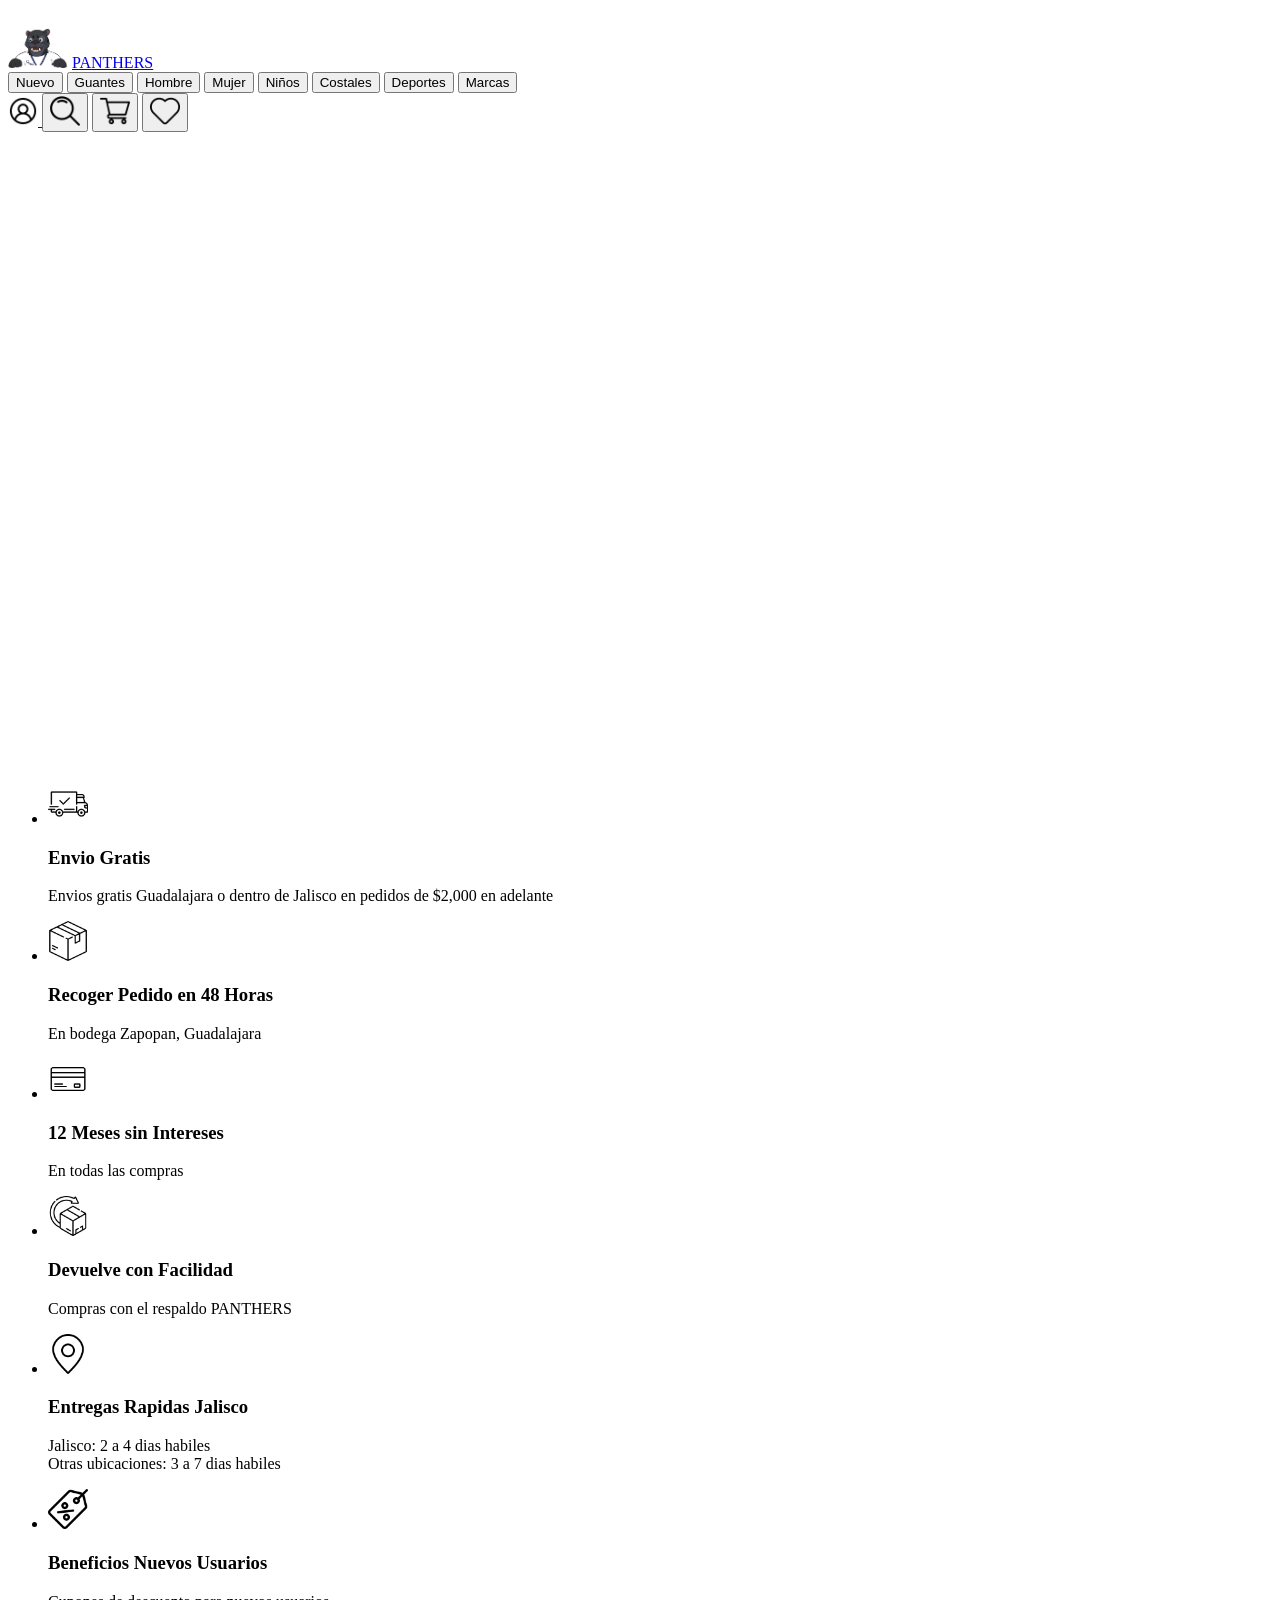
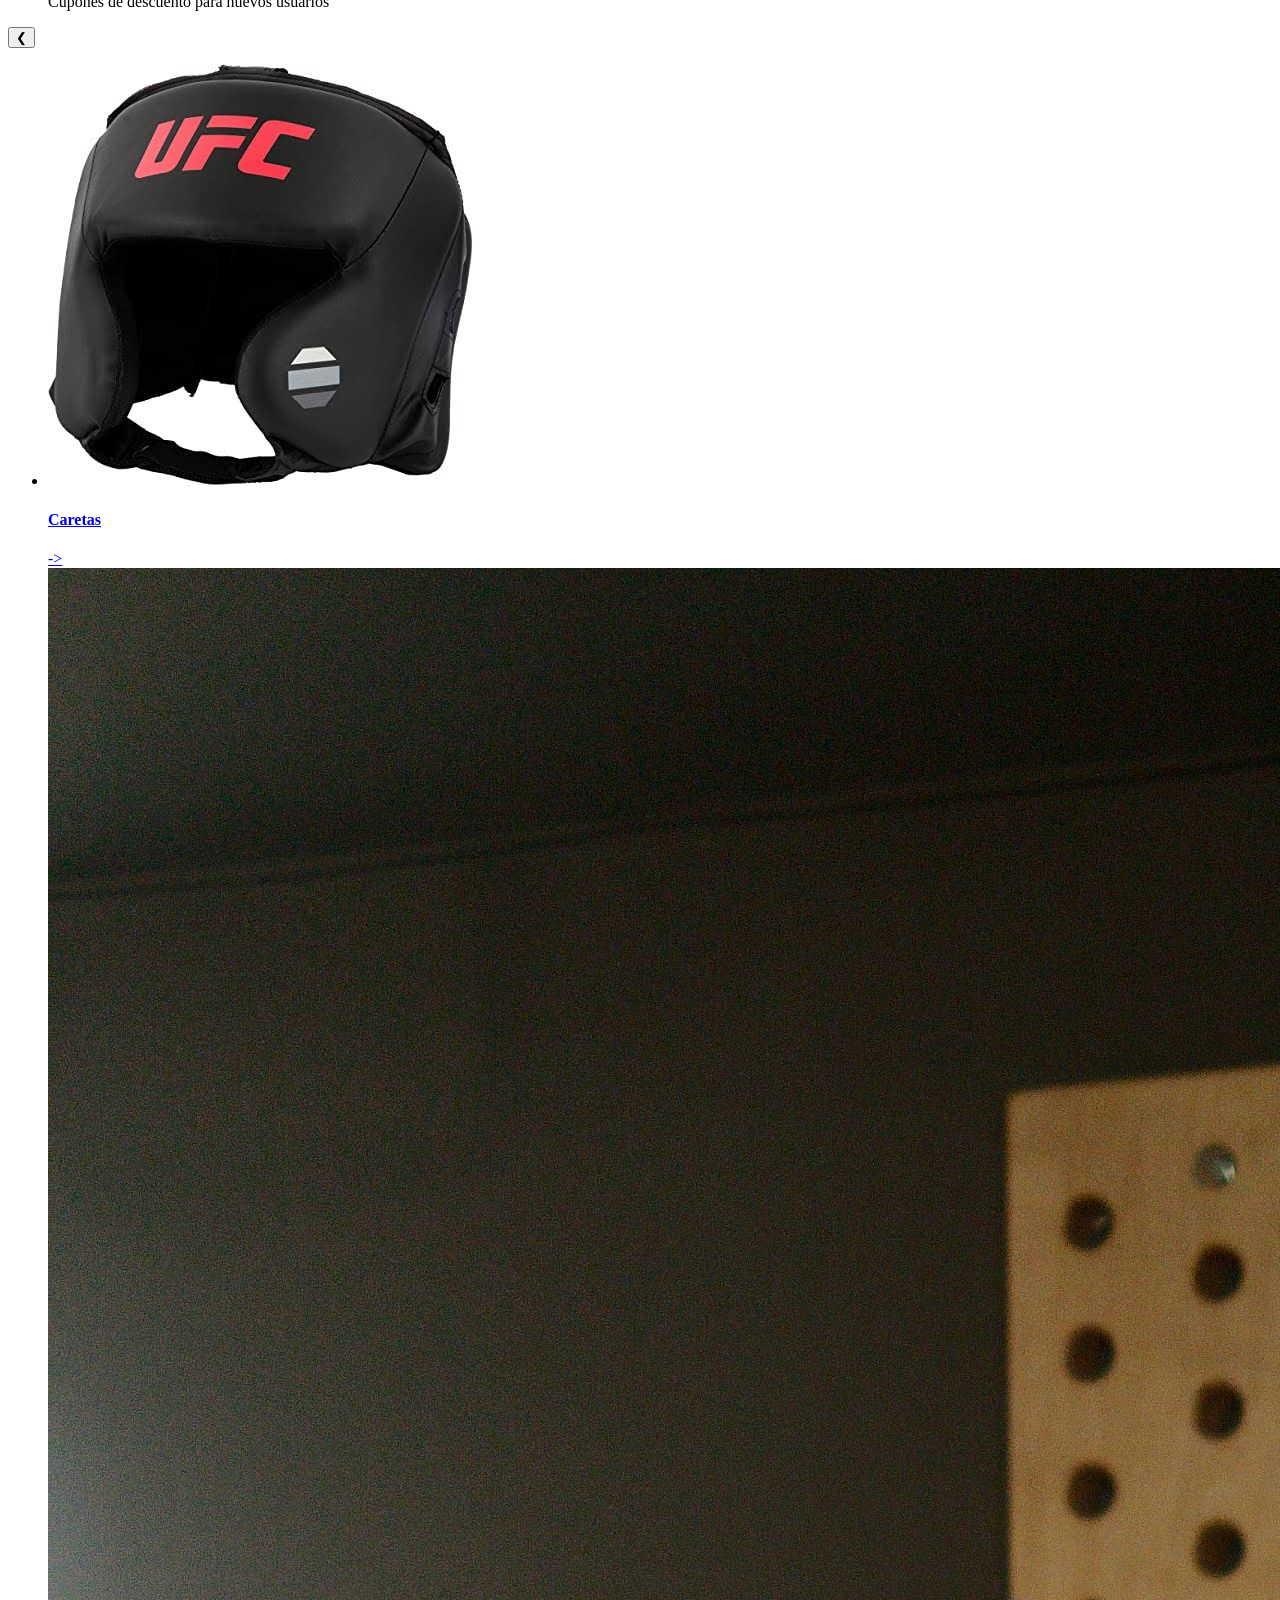
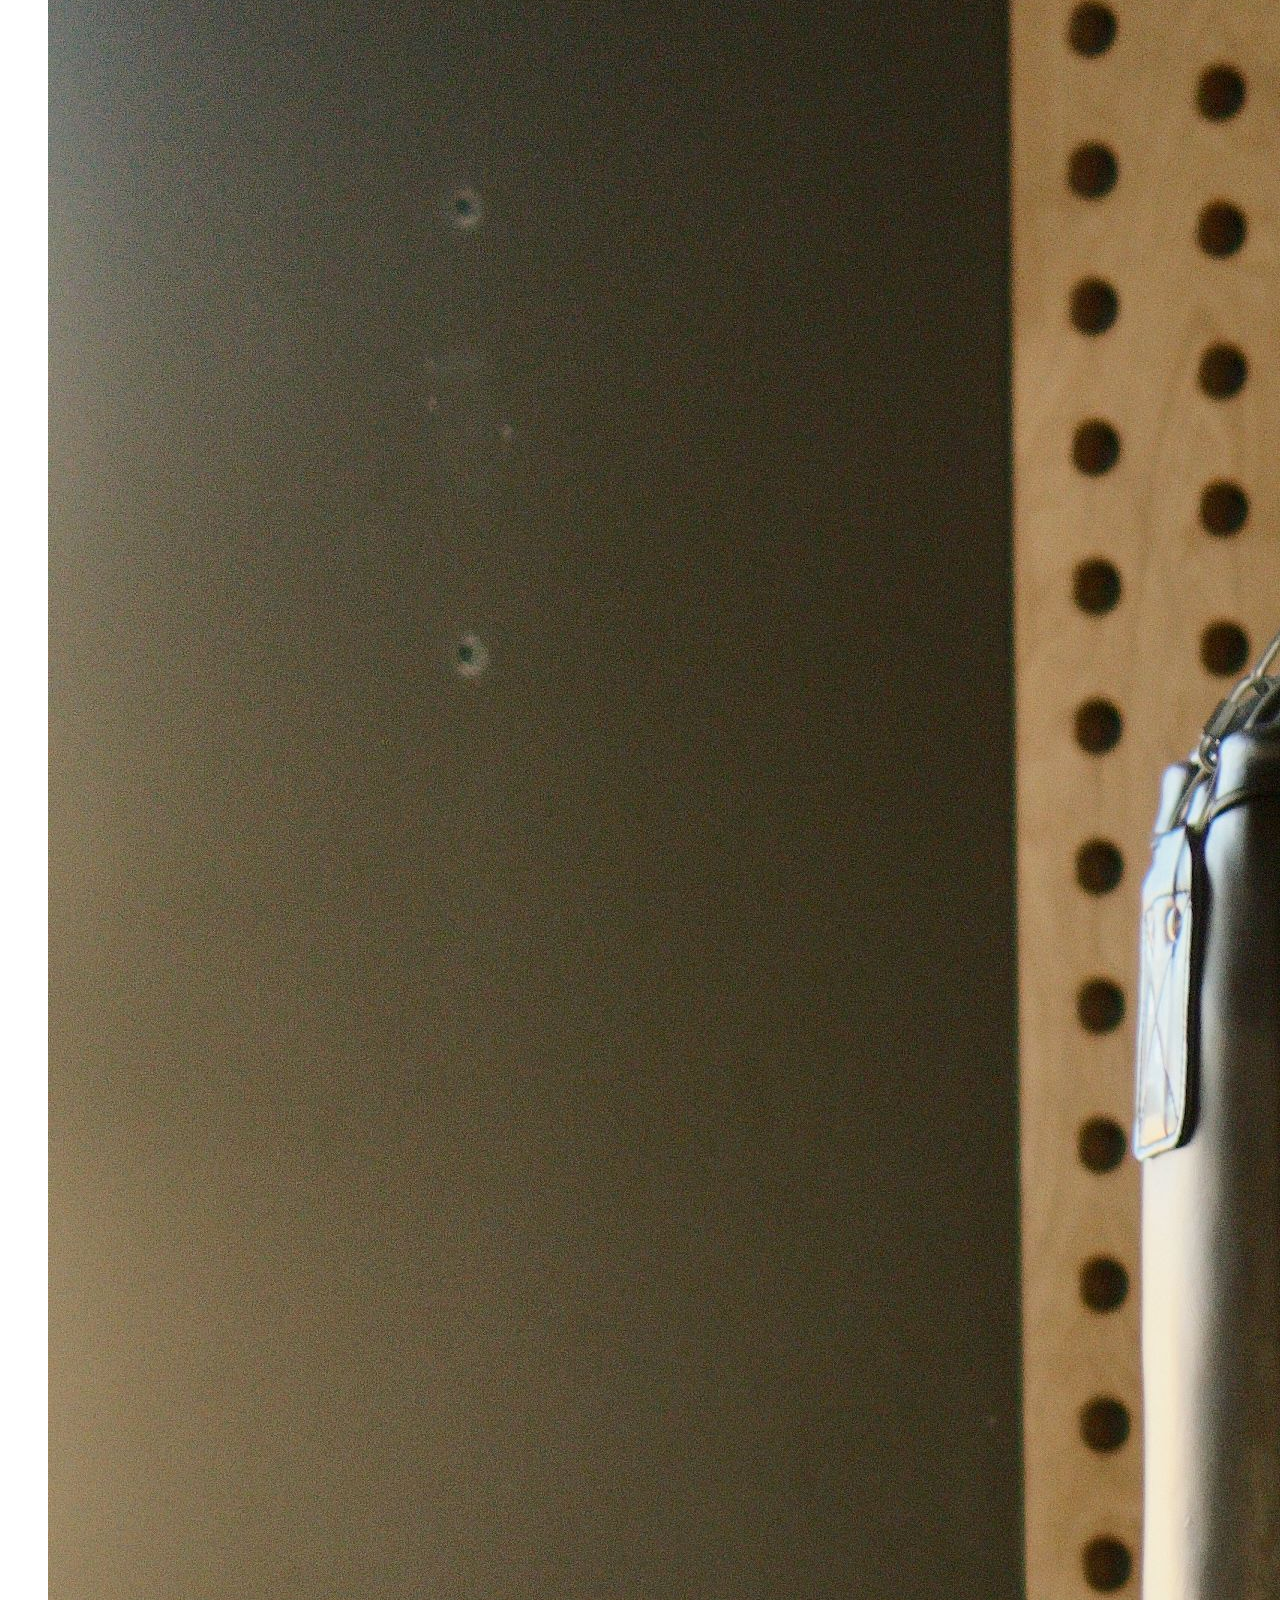
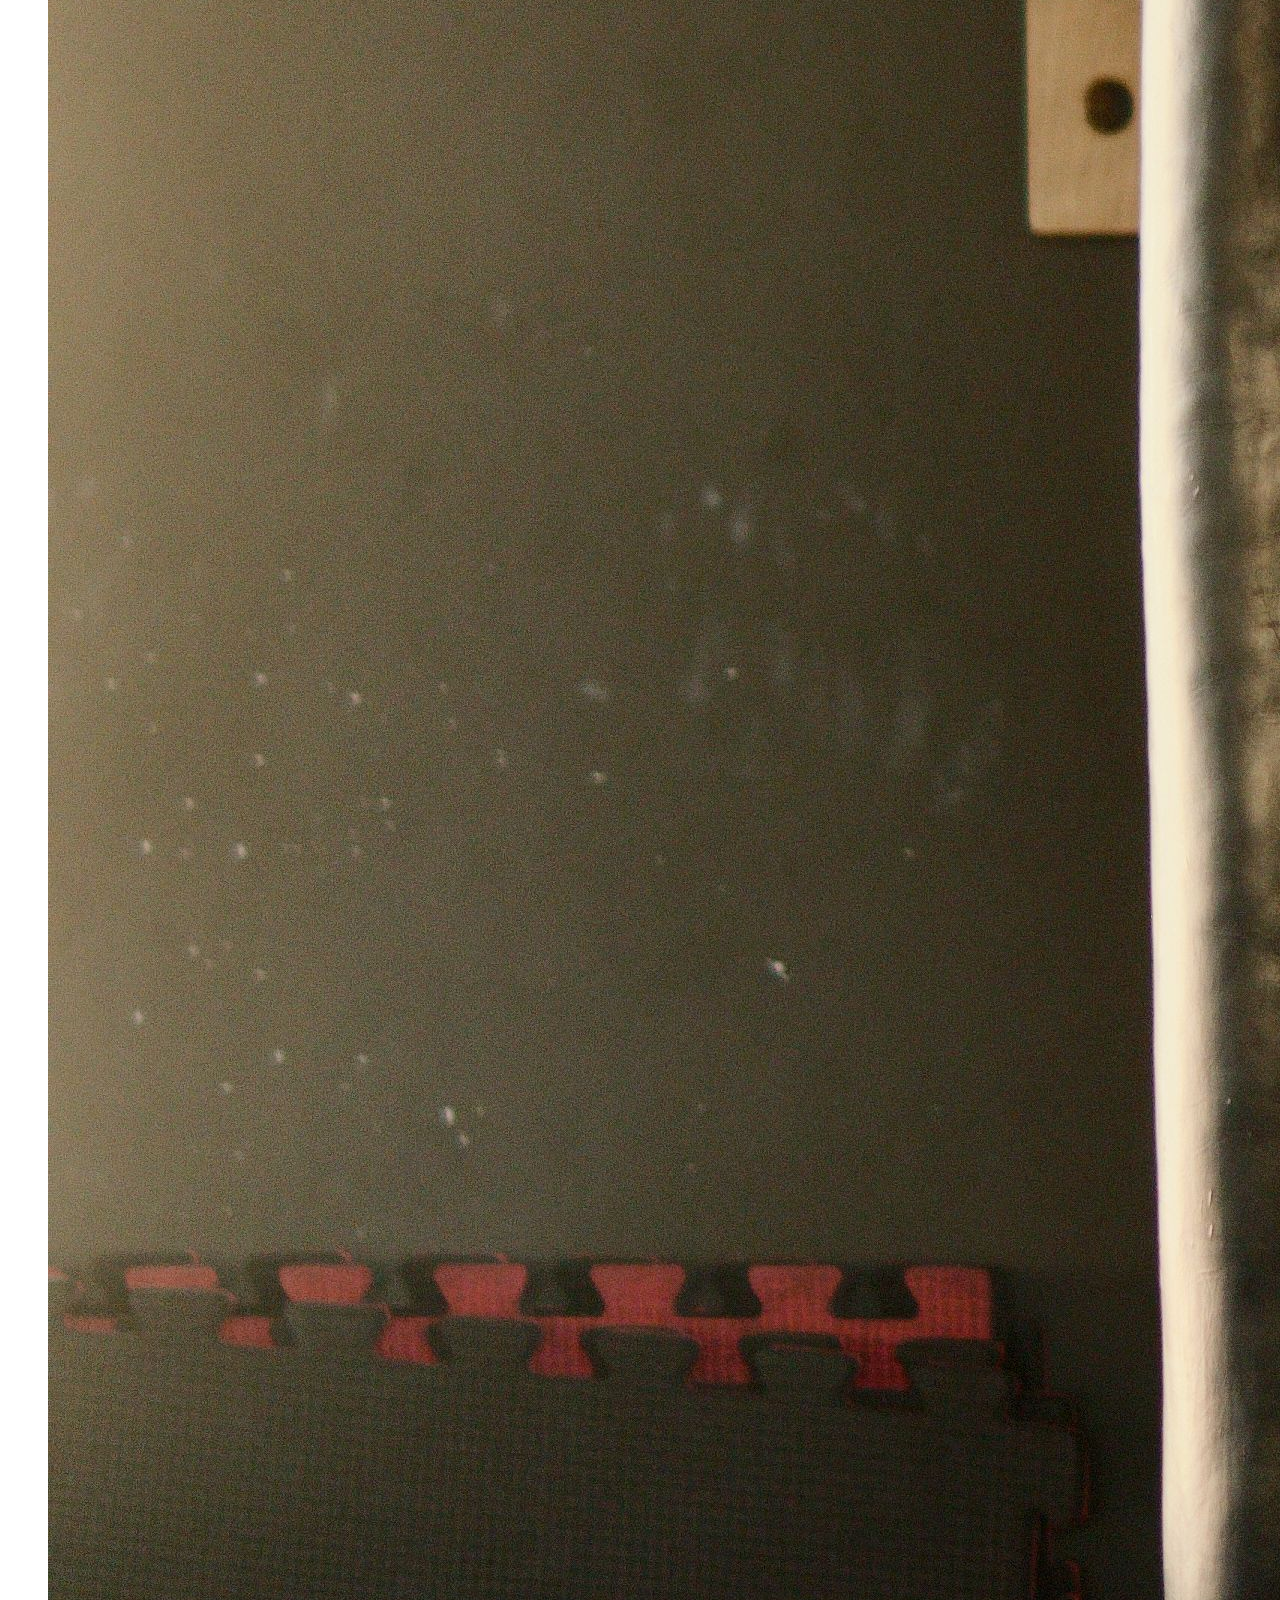
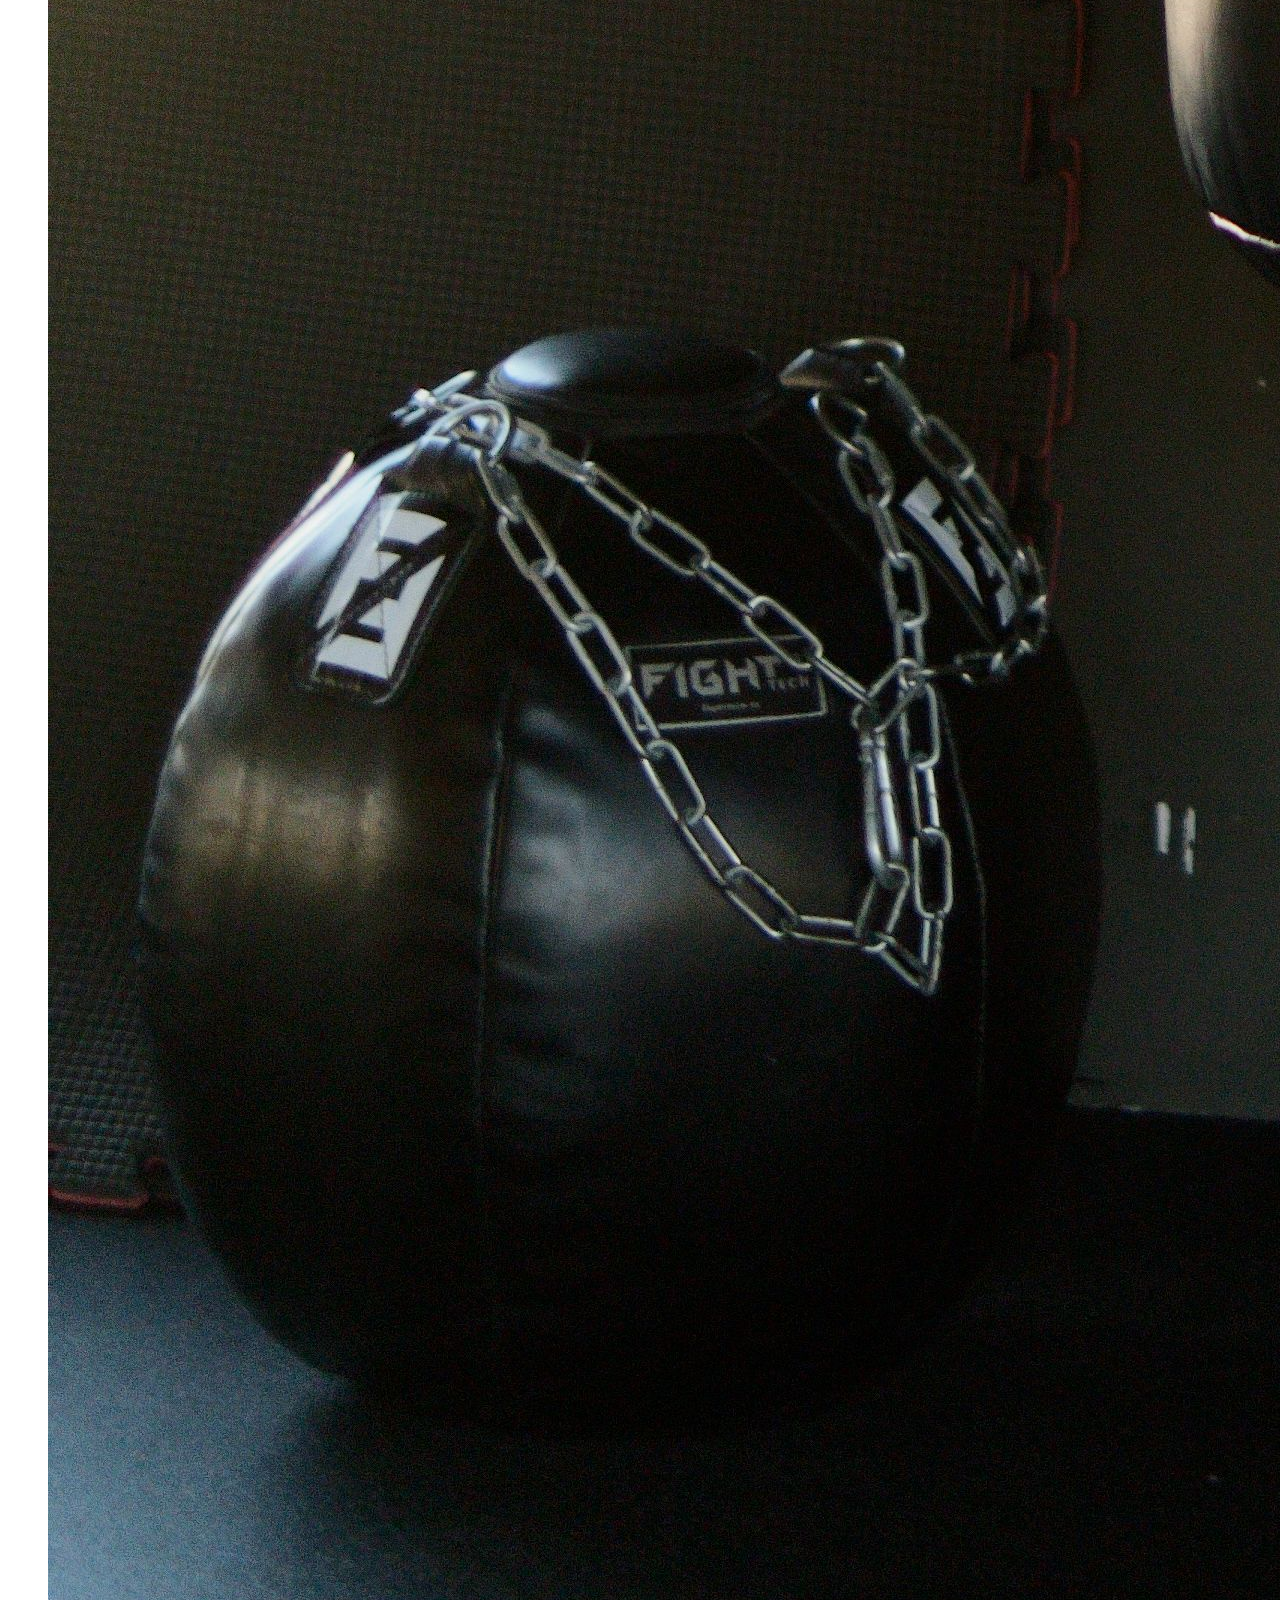
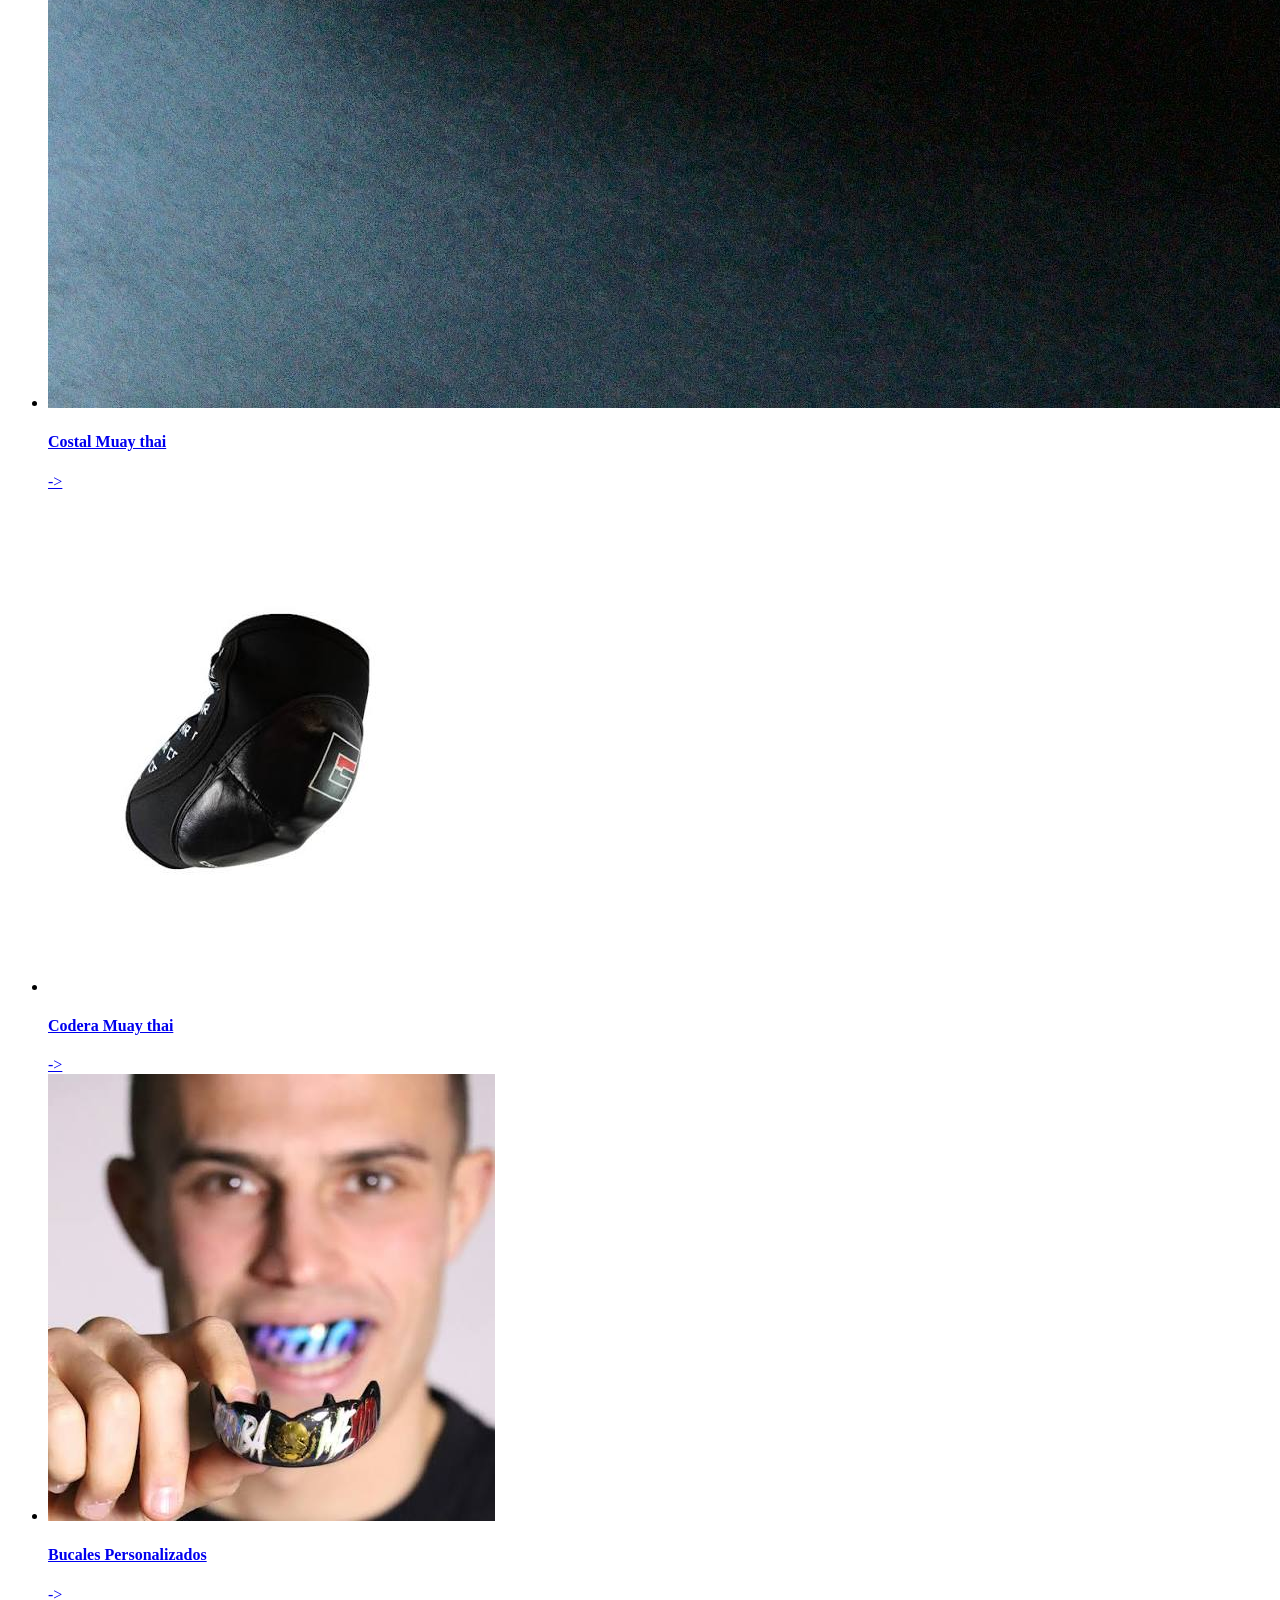
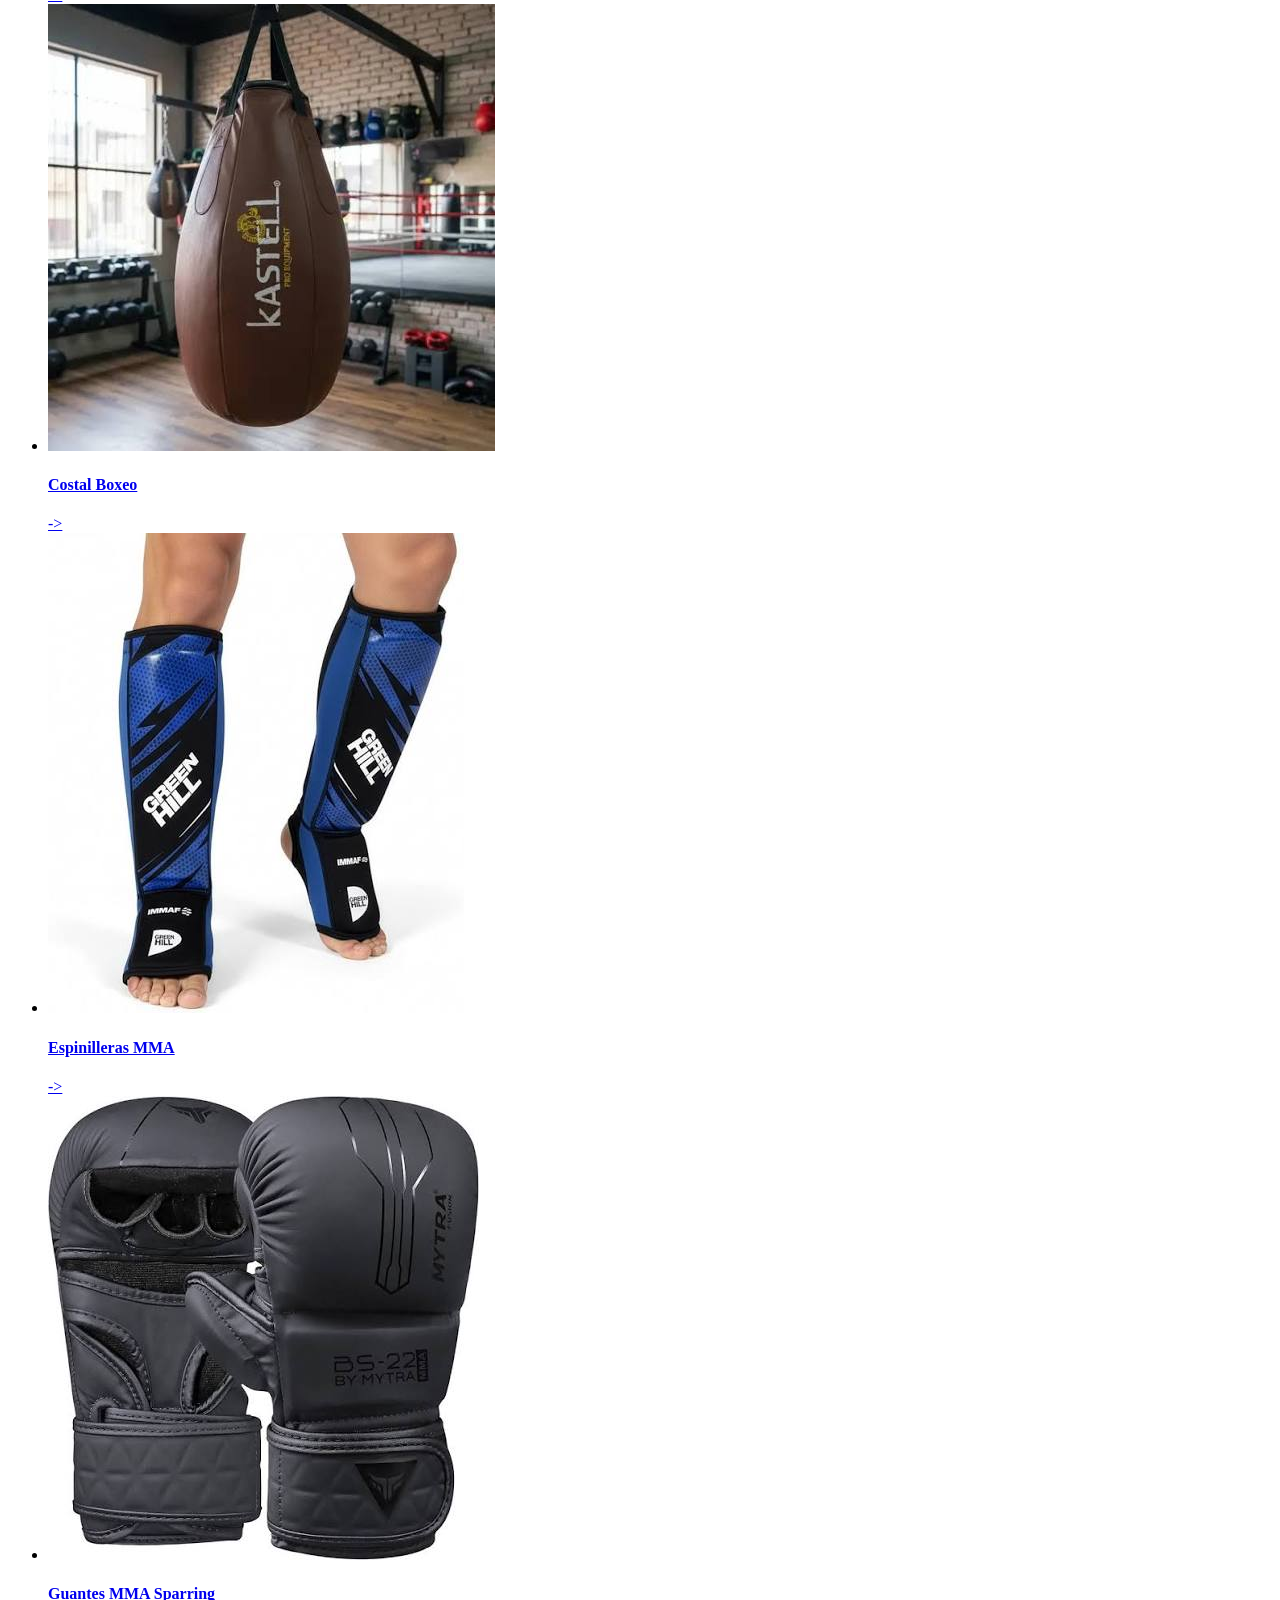
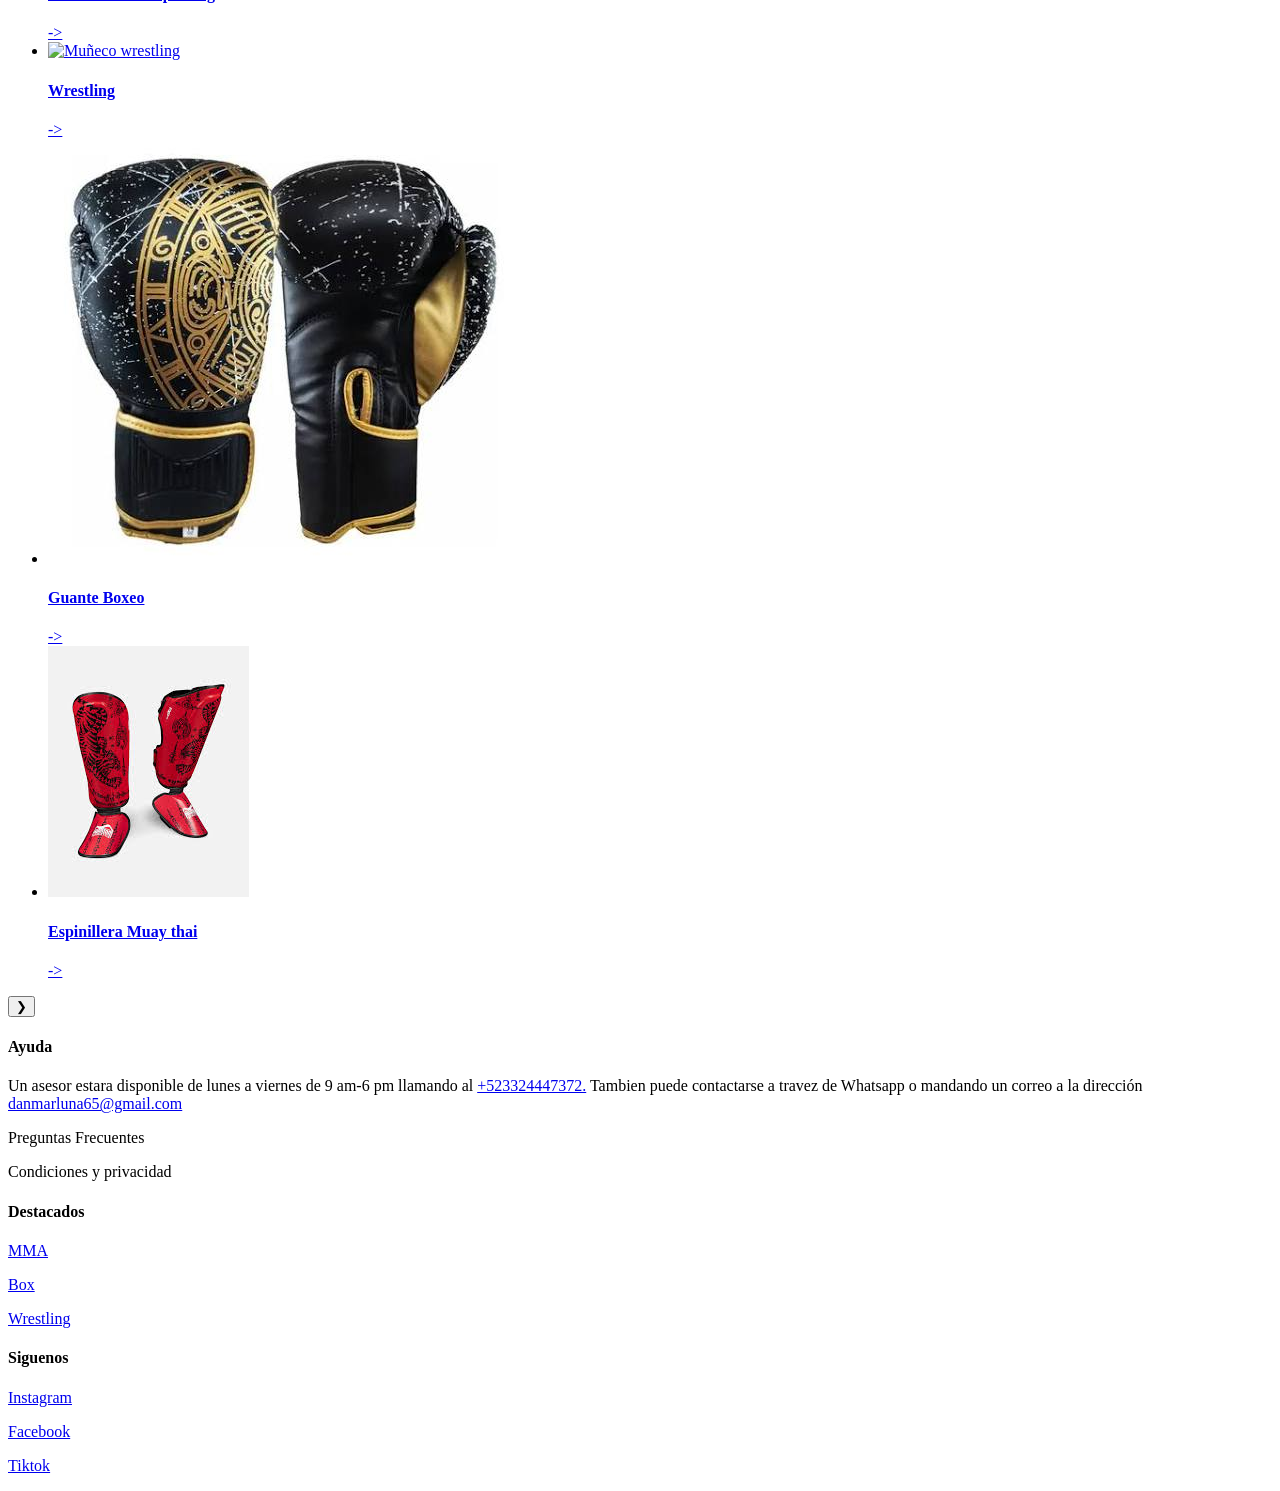
==== commit d81988ec: "Se utilizo una url API para mandar a llamar informacion de usuario en un inicio de sesion en la pagi" ====
--- a/Pagina_productos_mma/html/index.html
+++ b/Pagina_productos_mma/html/index.html
@@ -89,10 +89,10 @@
             <div class="mr-[10px] flex shrink-0 items-center gap-2
                         max-[650px]:col-start-2 max-[650px]:row-start-1
                         max-[650px]:mr-0 max-[650px]:gap-0.5">
-                <button class="flex cursor-pointer items-center justify-center rounded-lg bg-transparent p-1.5 hover:border hover:border-panther-black max-[650px]:p-[5px]">
+                <a href="usuario.html" class="flex cursor-pointer items-center justify-center rounded-lg bg-transparent p-1.5 hover:border hover:border-panther-black max-[650px]:p-[5px]">
                     <img class="h-[25px] w-[25px] object-contain max-[650px]:h-5 max-[650px]:w-5"
                         src="../assets/iconos/avatar.png" alt="cuenta" width="30px" height="30px">
-                </button>
+                </a>
                 <button class="flex cursor-pointer items-center justify-center rounded-lg bg-transparent p-1.5 hover:border hover:border-panther-black max-[650px]:p-[5px]">
                     <img class="h-[25px] w-[25px] object-contain max-[650px]:h-5 max-[650px]:w-5" 
                         src="../assets/iconos/buscar.png" alt="buscar" width="30px" height="30px">
